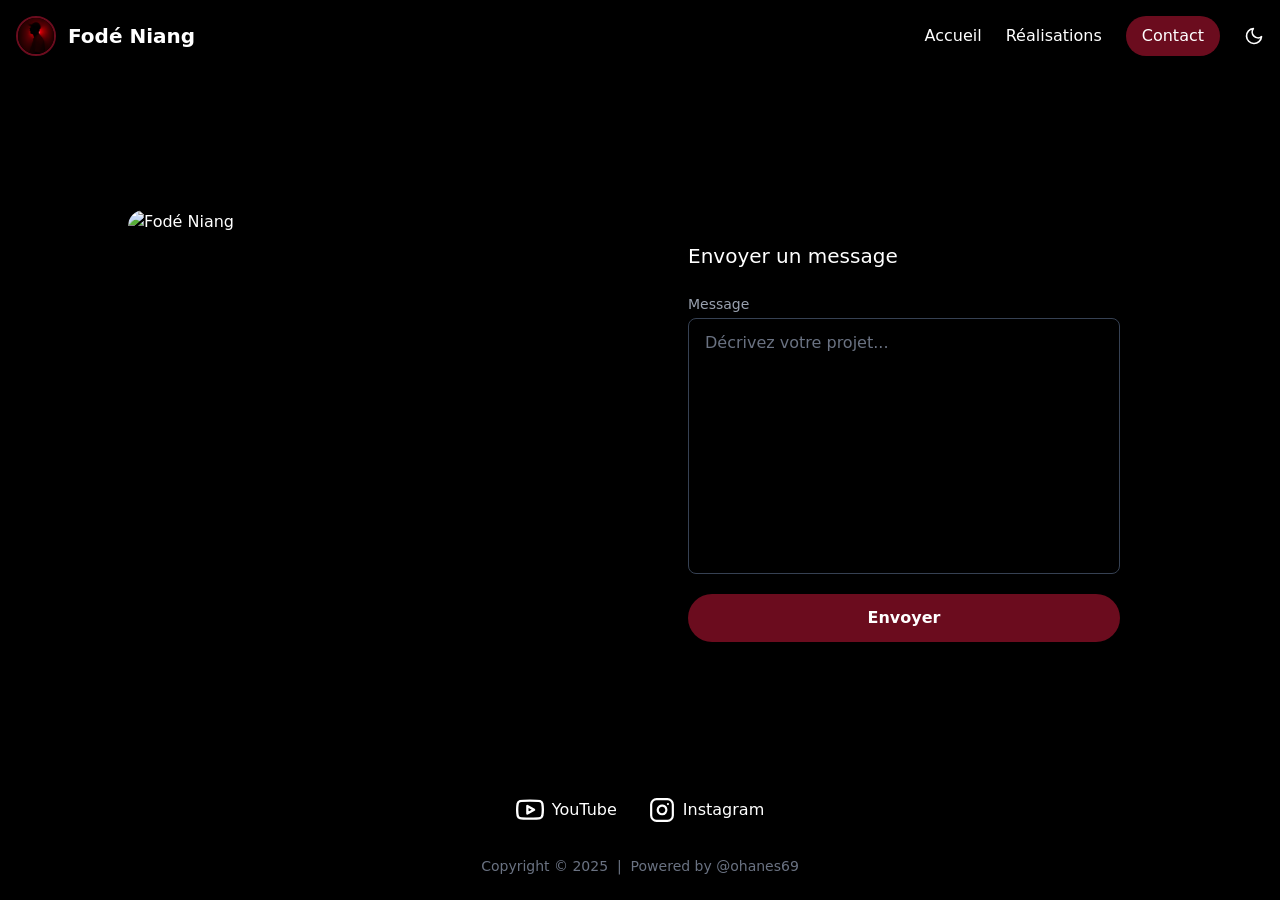
==== src/contact.html @ ea73a795 "loading" ====
<!doctype html>
<html lang="fr">
<head>
  <meta charset="UTF-8">
  <title>Fodé Niang - Contact</title>
  <link rel="icon" type="image/png" href="./favicon/favicon-32x32.png" sizes="32x32" />
  <link rel="icon" type="image/png" href="./favicon/favicon-96x96.png" sizes="96x96" />
  <link rel="apple-touch-icon" sizes="180x180" href="./favicon/apple-touch-icon.png" />
  <link rel="manifest" href="./favicon/site.webmanifest" />
  <meta name="viewport" content="width=device-width, initial-scale=1.0">
  <link rel="stylesheet" href="./public/output.css">
  <link rel="stylesheet" href="index.css">
  <link rel="stylesheet" href="contact.css">
  <script src="theme.js" defer></script>
</head>
<body class="bg-black text-white font-sans min-h-screen flex flex-col">

  <!-- Header -->
  <header class="fixed top-0 left-0 right-0 z-50 bg-black bg-opacity-90">
    <div class="container mx-auto px-4 py-4 flex justify-between items-center">
      <a href="index.html" class="flex shrink-0 items-center gap-3 hover:opacity-80 transition">
        <img src="./content/photoprofil1.png" alt="Fodé Niang" class="w-10 h-10 rounded-full object-cover border-2 border-bordeaux">
        <span class="hidden sm:inline text-lg sm:text-xl font-semibold hover:text-bordeaux transition">Fodé Niang</span>
      </a>
      <nav class="flex items-center gap-4 sm:gap-6">
        <a href="index.html" class="text-sm sm:text-base font-medium hover:text-bordeaux transition">Accueil</a>
        <a href="realisations.html" class="text-sm sm:text-base font-medium hover:text-bordeaux transition">Réalisations</a>
        <a href="contact.html" class="text-sm sm:text-base font-medium bg-bordeaux hover:bg-bordeaux-dark px-4 py-2 rounded-full transition">Contact</a>
        <button id="themeToggle" aria-label="Changer le thème" class="cursor-pointer text-white hover:text-bordeaux transition">
          <svg id="iconMoon" xmlns="http://www.w3.org/2000/svg" width="20" height="20" viewBox="0 0 24 24" fill="none" stroke="currentColor" stroke-width="2" stroke-linecap="round" stroke-linejoin="round"><path d="M21 12.79A9 9 0 1 1 11.21 3 7 7 0 0 0 21 12.79z"></path></svg>
          <svg id="iconSun" xmlns="http://www.w3.org/2000/svg" width="20" height="20" viewBox="0 0 24 24" fill="none" stroke="currentColor" stroke-width="2" stroke-linecap="round" stroke-linejoin="round"><circle cx="12" cy="12" r="5"></circle><line x1="12" y1="1" x2="12" y2="3"></line><line x1="12" y1="21" x2="12" y2="23"></line><line x1="4.22" y1="4.22" x2="5.64" y2="5.64"></line><line x1="18.36" y1="18.36" x2="19.78" y2="19.78"></line><line x1="1" y1="12" x2="3" y2="12"></line><line x1="21" y1="12" x2="23" y2="12"></line><line x1="4.22" y1="19.78" x2="5.64" y2="18.36"></line><line x1="18.36" y1="5.64" x2="19.78" y2="4.22"></line></svg>
        </button>
      </nav>
    </div>
  </header>

  <main class="flex-1 flex items-center justify-center pt-20 pb-12 px-4 mt-14">
    <div class="contact-grid w-full max-w-5xl mx-auto">

      <!-- Gauche : photo -->
      <div class="contact-photo-panel rounded-2xl overflow-hidden">
        <img src="./content/IMG_8592.JPG" alt="Fodé Niang" class="w-full h-full object-cover">
      </div>

      <!-- Droite : formulaire -->
      <div class="contact-form-panel rounded-2xl p-8">
        <h2 class="text-xl font-medium mb-6 text-white">Envoyer un message</h2>
        <form action="mailto:niangfode@gmail.com" method="post" enctype="text/plain" class="space-y-5 h-full flex flex-col">
          <div class="flex-1">
            <label class="block text-sm text-gray-400 mb-1" for="message">Message</label>
            <textarea id="message" name="Message" required
              class="w-full h-full min-h-64 border border-gray-700 rounded-lg px-4 py-3 text-white placeholder-gray-500 focus:outline-none focus:border-bordeaux transition resize-none"
              placeholder="Décrivez votre projet..."></textarea>
          </div>
          <button type="submit"
            class="w-full bg-bordeaux hover:bg-bordeaux-dark text-white font-semibold py-3 rounded-full transition cursor-pointer">
            Envoyer
          </button>
        </form>
      </div>

    </div>
  </main>

  <!-- Réseaux sociaux -->
    <div class="flex justify-center gap-8 mb-2">
        <a href="https://www.youtube.com/@Songefilms" target="_blank" class="flex items-center gap-2 text-black hover:opacity-70 transition font-medium">
        <svg xmlns="http://www.w3.org/2000/svg" width="28" height="28" viewBox="0 0 24 24" fill="none" stroke="currentColor" stroke-width="2" stroke-linecap="round" stroke-linejoin="round"><path d="M22.54 6.42a2.78 2.78 0 0 0-1.94-2C18.88 4 12 4 12 4s-6.88 0-8.6.46a2.78 2.78 0 0 0-1.94 2A29 29 0 0 0 1 11.75a29 29 0 0 0 .46 5.33A2.78 2.78 0 0 0 3.4 19c1.72.46 8.6.46 8.6.46s6.88 0 8.6-.46a2.78 2.78 0 0 0 1.94-2 29 29 0 0 0 .46-5.25 29 29 0 0 0-.46-5.33z"></path><polygon points="9.75 15.02 15.5 11.75 9.75 8.48 9.75 15.02"></polygon></svg>
        <span>YouTube</span>
        </a>
        <a href="https://www.instagram.com/songe__prod/" target="_blank" class="flex items-center gap-2 text-black hover:opacity-70 transition font-medium">
        <svg xmlns="http://www.w3.org/2000/svg" width="26" height="26" viewBox="0 0 24 24" fill="none" stroke="currentColor" stroke-width="2" stroke-linecap="round" stroke-linejoin="round"><rect x="2" y="2" width="20" height="20" rx="5" ry="5"></rect><path d="M16 11.37A4 4 0 1 1 12.63 8 4 4 0 0 1 16 11.37z"></path><line x1="17.5" y1="6.5" x2="17.51" y2="6.5"></line></svg>
        <span>Instagram</span>
        </a>
    </div>

  <footer class="py-6 text-center">
    <p class="text-gray-500 text-sm">
      Copyright &copy; 2025 &nbsp;|&nbsp; Powered by <a href="https://www.instagram.com/ohanes69/" target="_blank" class="hover:text-bordeaux transition">@ohanes69</a>
    </p>
  </footer>

</body>
</html>
---- src/public/output.css ----
/*! tailwindcss v4.0.0 | MIT License | https://tailwindcss.com */
@layer theme, base, components, utilities;
@layer theme {
  :root {
    --font-sans: ui-sans-serif, system-ui, sans-serif, "Apple Color Emoji",
      "Segoe UI Emoji", "Segoe UI Symbol", "Noto Color Emoji";
    --font-serif: ui-serif, Georgia, Cambria, "Times New Roman", Times, serif;
    --font-mono: ui-monospace, SFMono-Regular, Menlo, Monaco, Consolas,
      "Liberation Mono", "Courier New", monospace;
    --color-red-50: oklch(0.971 0.013 17.38);
    --color-red-100: oklch(0.936 0.032 17.717);
    --color-red-200: oklch(0.885 0.062 18.334);
    --color-red-300: oklch(0.808 0.114 19.571);
    --color-red-400: oklch(0.704 0.191 22.216);
    --color-red-500: oklch(0.637 0.237 25.331);
    --color-red-600: oklch(0.577 0.245 27.325);
    --color-red-700: oklch(0.505 0.213 27.518);
    --color-red-800: oklch(0.444 0.177 26.899);
    --color-red-900: oklch(0.396 0.141 25.723);
    --color-red-950: oklch(0.258 0.092 26.042);
    --color-orange-50: oklch(0.98 0.016 73.684);
    --color-orange-100: oklch(0.954 0.038 75.164);
    --color-orange-200: oklch(0.901 0.076 70.697);
    --color-orange-300: oklch(0.837 0.128 66.29);
    --color-orange-400: oklch(0.75 0.183 55.934);
    --color-orange-500: oklch(0.705 0.213 47.604);
    --color-orange-600: oklch(0.646 0.222 41.116);
    --color-orange-700: oklch(0.553 0.195 38.402);
    --color-orange-800: oklch(0.47 0.157 37.304);
    --color-orange-900: oklch(0.408 0.123 38.172);
    --color-orange-950: oklch(0.266 0.079 36.259);
    --color-amber-50: oklch(0.987 0.022 95.277);
    --color-amber-100: oklch(0.962 0.059 95.617);
    --color-amber-200: oklch(0.924 0.12 95.746);
    --color-amber-300: oklch(0.879 0.169 91.605);
    --color-amber-400: oklch(0.828 0.189 84.429);
    --color-amber-500: oklch(0.769 0.188 70.08);
    --color-amber-600: oklch(0.666 0.179 58.318);
    --color-amber-700: oklch(0.555 0.163 48.998);
    --color-amber-800: oklch(0.473 0.137 46.201);
    --color-amber-900: oklch(0.414 0.112 45.904);
    --color-amber-950: oklch(0.279 0.077 45.635);
    --color-yellow-50: oklch(0.987 0.026 102.212);
    --color-yellow-100: oklch(0.973 0.071 103.193);
    --color-yellow-200: oklch(0.945 0.129 101.54);
    --color-yellow-300: oklch(0.905 0.182 98.111);
    --color-yellow-400: oklch(0.852 0.199 91.936);
    --color-yellow-500: oklch(0.795 0.184 86.047);
    --color-yellow-600: oklch(0.681 0.162 75.834);
    --color-yellow-700: oklch(0.554 0.135 66.442);
    --color-yellow-800: oklch(0.476 0.114 61.907);
    --color-yellow-900: oklch(0.421 0.095 57.708);
    --color-yellow-950: oklch(0.286 0.066 53.813);
    --color-lime-50: oklch(0.986 0.031 120.757);
    --color-lime-100: oklch(0.967 0.067 122.328);
    --color-lime-200: oklch(0.938 0.127 124.321);
    --color-lime-300: oklch(0.897 0.196 126.665);
    --color-lime-400: oklch(0.841 0.238 128.85);
    --color-lime-500: oklch(0.768 0.233 130.85);
    --color-lime-600: oklch(0.648 0.2 131.684);
    --color-lime-700: oklch(0.532 0.157 131.589);
    --color-lime-800: oklch(0.453 0.124 130.933);
    --color-lime-900: oklch(0.405 0.101 131.063);
    --color-lime-950: oklch(0.274 0.072 132.109);
    --color-green-50: oklch(0.982 0.018 155.826);
    --color-green-100: oklch(0.962 0.044 156.743);
    --color-green-200: oklch(0.925 0.084 155.995);
    --color-green-300: oklch(0.871 0.15 154.449);
    --color-green-400: oklch(0.792 0.209 151.711);
    --color-green-500: oklch(0.723 0.219 149.579);
    --color-green-600: oklch(0.627 0.194 149.214);
    --color-green-700: oklch(0.527 0.154 150.069);
    --color-green-800: oklch(0.448 0.119 151.328);
    --color-green-900: oklch(0.393 0.095 152.535);
    --color-green-950: oklch(0.266 0.065 152.934);
    --color-emerald-50: oklch(0.979 0.021 166.113);
    --color-emerald-100: oklch(0.95 0.052 163.051);
    --color-emerald-200: oklch(0.905 0.093 164.15);
    --color-emerald-300: oklch(0.845 0.143 164.978);
    --color-emerald-400: oklch(0.765 0.177 163.223);
    --color-emerald-500: oklch(0.696 0.17 162.48);
    --color-emerald-600: oklch(0.596 0.145 163.225);
    --color-emerald-700: oklch(0.508 0.118 165.612);
    --color-emerald-800: oklch(0.432 0.095 166.913);
    --color-emerald-900: oklch(0.378 0.077 168.94);
    --color-emerald-950: oklch(0.262 0.051 172.552);
    --color-teal-50: oklch(0.984 0.014 180.72);
    --color-teal-100: oklch(0.953 0.051 180.801);
    --color-teal-200: oklch(0.91 0.096 180.426);
    --color-teal-300: oklch(0.855 0.138 181.071);
    --color-teal-400: oklch(0.777 0.152 181.912);
    --color-teal-500: oklch(0.704 0.14 182.503);
    --color-teal-600: oklch(0.6 0.118 184.704);
    --color-teal-700: oklch(0.511 0.096 186.391);
    --color-teal-800: oklch(0.437 0.078 188.216);
    --color-teal-900: oklch(0.386 0.063 188.416);
    --color-teal-950: oklch(0.277 0.046 192.524);
    --color-cyan-50: oklch(0.984 0.019 200.873);
    --color-cyan-100: oklch(0.956 0.045 203.388);
    --color-cyan-200: oklch(0.917 0.08 205.041);
    --color-cyan-300: oklch(0.865 0.127 207.078);
    --color-cyan-400: oklch(0.789 0.154 211.53);
    --color-cyan-500: oklch(0.715 0.143 215.221);
    --color-cyan-600: oklch(0.609 0.126 221.723);
    --color-cyan-700: oklch(0.52 0.105 223.128);
    --color-cyan-800: oklch(0.45 0.085 224.283);
    --color-cyan-900: oklch(0.398 0.07 227.392);
    --color-cyan-950: oklch(0.302 0.056 229.695);
    --color-sky-50: oklch(0.977 0.013 236.62);
    --color-sky-100: oklch(0.951 0.026 236.824);
    --color-sky-200: oklch(0.901 0.058 230.902);
    --color-sky-300: oklch(0.828 0.111 230.318);
    --color-sky-400: oklch(0.746 0.16 232.661);
    --color-sky-500: oklch(0.685 0.169 237.323);
    --color-sky-600: oklch(0.588 0.158 241.966);
    --color-sky-700: oklch(0.5 0.134 242.749);
    --color-sky-800: oklch(0.443 0.11 240.79);
    --color-sky-900: oklch(0.391 0.09 240.876);
    --color-sky-950: oklch(0.293 0.066 243.157);
    --color-blue-50: oklch(0.97 0.014 254.604);
    --color-blue-100: oklch(0.932 0.032 255.585);
    --color-blue-200: oklch(0.882 0.059 254.128);
    --color-blue-300: oklch(0.809 0.105 251.813);
    --color-blue-400: oklch(0.707 0.165 254.624);
    --color-blue-500: oklch(0.623 0.214 259.815);
    --color-blue-600: oklch(0.546 0.245 262.881);
    --color-blue-700: oklch(0.488 0.243 264.376);
    --color-blue-800: oklch(0.424 0.199 265.638);
    --color-blue-900: oklch(0.379 0.146 265.522);
    --color-blue-950: oklch(0.282 0.091 267.935);
    --color-indigo-50: oklch(0.962 0.018 272.314);
    --color-indigo-100: oklch(0.93 0.034 272.788);
    --color-indigo-200: oklch(0.87 0.065 274.039);
    --color-indigo-300: oklch(0.785 0.115 274.713);
    --color-indigo-400: oklch(0.673 0.182 276.935);
    --color-indigo-500: oklch(0.585 0.233 277.117);
    --color-indigo-600: oklch(0.511 0.262 276.966);
    --color-indigo-700: oklch(0.457 0.24 277.023);
    --color-indigo-800: oklch(0.398 0.195 277.366);
    --color-indigo-900: oklch(0.359 0.144 278.697);
    --color-indigo-950: oklch(0.257 0.09 281.288);
    --color-violet-50: oklch(0.969 0.016 293.756);
    --color-violet-100: oklch(0.943 0.029 294.588);
    --color-violet-200: oklch(0.894 0.057 293.283);
    --color-violet-300: oklch(0.811 0.111 293.571);
    --color-violet-400: oklch(0.702 0.183 293.541);
    --color-violet-500: oklch(0.606 0.25 292.717);
    --color-violet-600: oklch(0.541 0.281 293.009);
    --color-violet-700: oklch(0.491 0.27 292.581);
    --color-violet-800: oklch(0.432 0.232 292.759);
    --color-violet-900: oklch(0.38 0.189 293.745);
    --color-violet-950: oklch(0.283 0.141 291.089);
    --color-purple-50: oklch(0.977 0.014 308.299);
    --color-purple-100: oklch(0.946 0.033 307.174);
    --color-purple-200: oklch(0.902 0.063 306.703);
    --color-purple-300: oklch(0.827 0.119 306.383);
    --color-purple-400: oklch(0.714 0.203 305.504);
    --color-purple-500: oklch(0.627 0.265 303.9);
    --color-purple-600: oklch(0.558 0.288 302.321);
    --color-purple-700: oklch(0.496 0.265 301.924);
    --color-purple-800: oklch(0.438 0.218 303.724);
    --color-purple-900: oklch(0.381 0.176 304.987);
    --color-purple-950: oklch(0.291 0.149 302.717);
    --color-fuchsia-50: oklch(0.977 0.017 320.058);
    --color-fuchsia-100: oklch(0.952 0.037 318.852);
    --color-fuchsia-200: oklch(0.903 0.076 319.62);
    --color-fuchsia-300: oklch(0.833 0.145 321.434);
    --color-fuchsia-400: oklch(0.74 0.238 322.16);
    --color-fuchsia-500: oklch(0.667 0.295 322.15);
    --color-fuchsia-600: oklch(0.591 0.293 322.896);
    --color-fuchsia-700: oklch(0.518 0.253 323.949);
    --color-fuchsia-800: oklch(0.452 0.211 324.591);
    --color-fuchsia-900: oklch(0.401 0.17 325.612);
    --color-fuchsia-950: oklch(0.293 0.136 325.661);
    --color-pink-50: oklch(0.971 0.014 343.198);
    --color-pink-100: oklch(0.948 0.028 342.258);
    --color-pink-200: oklch(0.899 0.061 343.231);
    --color-pink-300: oklch(0.823 0.12 346.018);
    --color-pink-400: oklch(0.718 0.202 349.761);
    --color-pink-500: oklch(0.656 0.241 354.308);
    --color-pink-600: oklch(0.592 0.249 0.584);
    --color-pink-700: oklch(0.525 0.223 3.958);
    --color-pink-800: oklch(0.459 0.187 3.815);
    --color-pink-900: oklch(0.408 0.153 2.432);
    --color-pink-950: oklch(0.284 0.109 3.907);
    --color-rose-50: oklch(0.969 0.015 12.422);
    --color-rose-100: oklch(0.941 0.03 12.58);
    --color-rose-200: oklch(0.892 0.058 10.001);
    --color-rose-300: oklch(0.81 0.117 11.638);
    --color-rose-400: oklch(0.712 0.194 13.428);
    --color-rose-500: oklch(0.645 0.246 16.439);
    --color-rose-600: oklch(0.586 0.253 17.585);
    --color-rose-700: oklch(0.514 0.222 16.935);
    --color-rose-800: oklch(0.455 0.188 13.697);
    --color-rose-900: oklch(0.41 0.159 10.272);
    --color-rose-950: oklch(0.271 0.105 12.094);
    --color-slate-50: oklch(0.984 0.003 247.858);
    --color-slate-100: oklch(0.968 0.007 247.896);
    --color-slate-200: oklch(0.929 0.013 255.508);
    --color-slate-300: oklch(0.869 0.022 252.894);
    --color-slate-400: oklch(0.704 0.04 256.788);
    --color-slate-500: oklch(0.554 0.046 257.417);
    --color-slate-600: oklch(0.446 0.043 257.281);
    --color-slate-700: oklch(0.372 0.044 257.287);
    --color-slate-800: oklch(0.279 0.041 260.031);
    --color-slate-900: oklch(0.208 0.042 265.755);
    --color-slate-950: oklch(0.129 0.042 264.695);
    --color-gray-50: oklch(0.985 0.002 247.839);
    --color-gray-100: oklch(0.967 0.003 264.542);
    --color-gray-200: oklch(0.928 0.006 264.531);
    --color-gray-300: oklch(0.872 0.01 258.338);
    --color-gray-400: oklch(0.707 0.022 261.325);
    --color-gray-500: oklch(0.551 0.027 264.364);
    --color-gray-600: oklch(0.446 0.03 256.802);
    --color-gray-700: oklch(0.373 0.034 259.733);
    --color-gray-800: oklch(0.278 0.033 256.848);
    --color-gray-900: oklch(0.21 0.034 264.665);
    --color-gray-950: oklch(0.13 0.028 261.692);
    --color-zinc-50: oklch(0.985 0 0);
    --color-zinc-100: oklch(0.967 0.001 286.375);
    --color-zinc-200: oklch(0.92 0.004 286.32);
    --color-zinc-300: oklch(0.871 0.006 286.286);
    --color-zinc-400: oklch(0.705 0.015 286.067);
    --color-zinc-500: oklch(0.552 0.016 285.938);
    --color-zinc-600: oklch(0.442 0.017 285.786);
    --color-zinc-700: oklch(0.37 0.013 285.805);
    --color-zinc-800: oklch(0.274 0.006 286.033);
    --color-zinc-900: oklch(0.21 0.006 285.885);
    --color-zinc-950: oklch(0.141 0.005 285.823);
    --color-neutral-50: oklch(0.985 0 0);
    --color-neutral-100: oklch(0.97 0 0);
    --color-neutral-200: oklch(0.922 0 0);
    --color-neutral-300: oklch(0.87 0 0);
    --color-neutral-400: oklch(0.708 0 0);
    --color-neutral-500: oklch(0.556 0 0);
    --color-neutral-600: oklch(0.439 0 0);
    --color-neutral-700: oklch(0.371 0 0);
    --color-neutral-800: oklch(0.269 0 0);
    --color-neutral-900: oklch(0.205 0 0);
    --color-neutral-950: oklch(0.145 0 0);
    --color-stone-50: oklch(0.985 0.001 106.423);
    --color-stone-100: oklch(0.97 0.001 106.424);
    --color-stone-200: oklch(0.923 0.003 48.717);
    --color-stone-300: oklch(0.869 0.005 56.366);
    --color-stone-400: oklch(0.709 0.01 56.259);
    --color-stone-500: oklch(0.553 0.013 58.071);
    --color-stone-600: oklch(0.444 0.011 73.639);
    --color-stone-700: oklch(0.374 0.01 67.558);
    --color-stone-800: oklch(0.268 0.007 34.298);
    --color-stone-900: oklch(0.216 0.006 56.043);
    --color-stone-950: oklch(0.147 0.004 49.25);
    --color-black: #000;
    --color-white: #fff;
    --spacing: 0.25rem;
    --breakpoint-sm: 40rem;
    --breakpoint-md: 48rem;
    --breakpoint-lg: 64rem;
    --breakpoint-xl: 80rem;
    --breakpoint-2xl: 96rem;
    --container-3xs: 16rem;
    --container-2xs: 18rem;
    --container-xs: 20rem;
    --container-sm: 24rem;
    --container-md: 28rem;
    --container-lg: 32rem;
    --container-xl: 36rem;
    --container-2xl: 42rem;
    --container-3xl: 48rem;
    --container-4xl: 56rem;
    --container-5xl: 64rem;
    --container-6xl: 72rem;
    --container-7xl: 80rem;
    --text-xs: 0.75rem;
    --text-xs--line-height: calc(1 / 0.75);
    --text-sm: 0.875rem;
    --text-sm--line-height: calc(1.25 / 0.875);
    --text-base: 1rem;
    --text-base--line-height: calc(1.5 / 1);
    --text-lg: 1.125rem;
    --text-lg--line-height: calc(1.75 / 1.125);
    --text-xl: 1.25rem;
    --text-xl--line-height: calc(1.75 / 1.25);
    --text-2xl: 1.5rem;
    --text-2xl--line-height: calc(2 / 1.5);
    --text-3xl: 1.875rem;
    --text-3xl--line-height: calc(2.25 / 1.875);
    --text-4xl: 2.25rem;
    --text-4xl--line-height: calc(2.5 / 2.25);
    --text-5xl: 3rem;
    --text-5xl--line-height: 1;
    --text-6xl: 3.75rem;
    --text-6xl--line-height: 1;
    --text-7xl: 4.5rem;
    --text-7xl--line-height: 1;
    --text-8xl: 6rem;
    --text-8xl--line-height: 1;
    --text-9xl: 8rem;
    --text-9xl--line-height: 1;
    --font-weight-thin: 100;
    --font-weight-extralight: 200;
    --font-weight-light: 300;
    --font-weight-normal: 400;
    --font-weight-medium: 500;
    --font-weight-semibold: 600;
    --font-weight-bold: 700;
    --font-weight-extrabold: 800;
    --font-weight-black: 900;
    --tracking-tighter: -0.05em;
    --tracking-tight: -0.025em;
    --tracking-normal: 0em;
    --tracking-wide: 0.025em;
    --tracking-wider: 0.05em;
    --tracking-widest: 0.1em;
    --leading-tight: 1.25;
    --leading-snug: 1.375;
    --leading-normal: 1.5;
    --leading-relaxed: 1.625;
    --leading-loose: 2;
    --radius-xs: 0.125rem;
    --radius-sm: 0.25rem;
    --radius-md: 0.375rem;
    --radius-lg: 0.5rem;
    --radius-xl: 0.75rem;
    --radius-2xl: 1rem;
    --radius-3xl: 1.5rem;
    --radius-4xl: 2rem;
    --shadow-2xs: 0 1px rgb(0 0 0 / 0.05);
    --shadow-xs: 0 1px 2px 0 rgb(0 0 0 / 0.05);
    --shadow-sm: 0 1px 3px 0 rgb(0 0 0 / 0.1), 0 1px 2px -1px rgb(0 0 0 / 0.1);
    --shadow-md: 0 4px 6px -1px rgb(0 0 0 / 0.1),
      0 2px 4px -2px rgb(0 0 0 / 0.1);
    --shadow-lg: 0 10px 15px -3px rgb(0 0 0 / 0.1),
      0 4px 6px -4px rgb(0 0 0 / 0.1);
    --shadow-xl: 0 20px 25px -5px rgb(0 0 0 / 0.1),
      0 8px 10px -6px rgb(0 0 0 / 0.1);
    --shadow-2xl: 0 25px 50px -12px rgb(0 0 0 / 0.25);
    --inset-shadow-2xs: inset 0 1px rgb(0 0 0 / 0.05);
    --inset-shadow-xs: inset 0 1px 1px rgb(0 0 0 / 0.05);
    --inset-shadow-sm: inset 0 2px 4px rgb(0 0 0 / 0.05);
    --drop-shadow-xs: 0 1px 1px rgb(0 0 0 / 0.05);
    --drop-shadow-sm: 0 1px 2px rgb(0 0 0 / 0.15);
    --drop-shadow-md: 0 3px 3px rgb(0 0 0 / 0.12);
    --drop-shadow-lg: 0 4px 4px rgb(0 0 0 / 0.15);
    --drop-shadow-xl: 0 9px 7px rgb(0 0 0 / 0.1);
    --drop-shadow-2xl: 0 25px 25px rgb(0 0 0 / 0.15);
    --ease-in: cubic-bezier(0.4, 0, 1, 1);
    --ease-out: cubic-bezier(0, 0, 0.2, 1);
    --ease-in-out: cubic-bezier(0.4, 0, 0.2, 1);
    --animate-spin: spin 1s linear infinite;
    --animate-ping: ping 1s cubic-bezier(0, 0, 0.2, 1) infinite;
    --animate-pulse: pulse 2s cubic-bezier(0.4, 0, 0.6, 1) infinite;
    --animate-bounce: bounce 1s infinite;
    --blur-xs: 4px;
    --blur-sm: 8px;
    --blur-md: 12px;
    --blur-lg: 16px;
    --blur-xl: 24px;
    --blur-2xl: 40px;
    --blur-3xl: 64px;
    --perspective-dramatic: 100px;
    --perspective-near: 300px;
    --perspective-normal: 500px;
    --perspective-midrange: 800px;
    --perspective-distant: 1200px;
    --aspect-video: 16 / 9;
    --default-transition-duration: 150ms;
    --default-transition-timing-function: cubic-bezier(0.4, 0, 0.2, 1);
    --default-font-family: var(--font-sans);
    --default-font-feature-settings: var(--font-sans--font-feature-settings);
    --default-font-variation-settings: var(
      --font-sans--font-variation-settings
    );
    --default-mono-font-family: var(--font-mono);
    --default-mono-font-feature-settings: var(
      --font-mono--font-feature-settings
    );
    --default-mono-font-variation-settings: var(
      --font-mono--font-variation-settings
    );
    --color-bordeaux: #6b0c1e;
    --color-bordeaux-dark: #4f0915;
  }
}
@layer base {
  *, ::after, ::before, ::backdrop, ::file-selector-button {
    box-sizing: border-box;
    margin: 0;
    padding: 0;
    border: 0 solid;
  }
  html, :host {
    line-height: 1.5;
    -webkit-text-size-adjust: 100%;
    tab-size: 4;
    font-family: var( --default-font-family, ui-sans-serif, system-ui, sans-serif, "Apple Color Emoji", "Segoe UI Emoji", "Segoe UI Symbol", "Noto Color Emoji" );
    font-feature-settings: var(--default-font-feature-settings, normal);
    font-variation-settings: var( --default-font-variation-settings, normal );
    -webkit-tap-highlight-color: transparent;
  }
  body {
    line-height: inherit;
  }
  hr {
    height: 0;
    color: inherit;
    border-top-width: 1px;
  }
  abbr:where([title]) {
    -webkit-text-decoration: underline dotted;
    text-decoration: underline dotted;
  }
  h1, h2, h3, h4, h5, h6 {
    font-size: inherit;
    font-weight: inherit;
  }
  a {
    color: inherit;
    -webkit-text-decoration: inherit;
    text-decoration: inherit;
  }
  b, strong {
    font-weight: bolder;
  }
  code, kbd, samp, pre {
    font-family: var( --default-mono-font-family, ui-monospace, SFMono-Regular, Menlo, Monaco, Consolas, "Liberation Mono", "Courier New", monospace );
    font-feature-settings: var( --default-mono-font-feature-settings, normal );
    font-variation-settings: var( --default-mono-font-variation-settings, normal );
    font-size: 1em;
  }
  small {
    font-size: 80%;
  }
  sub, sup {
    font-size: 75%;
    line-height: 0;
    position: relative;
    vertical-align: baseline;
  }
  sub {
    bottom: -0.25em;
  }
  sup {
    top: -0.5em;
  }
  table {
    text-indent: 0;
    border-color: inherit;
    border-collapse: collapse;
  }
  :-moz-focusring {
    outline: auto;
  }
  progress {
    vertical-align: baseline;
  }
  summary {
    display: list-item;
  }
  ol, ul, menu {
    list-style: none;
  }
  img, svg, video, canvas, audio, iframe, embed, object {
    display: block;
    vertical-align: middle;
  }
  img, video {
    max-width: 100%;
    height: auto;
  }
  button, input, select, optgroup, textarea, ::file-selector-button {
    font: inherit;
    font-feature-settings: inherit;
    font-variation-settings: inherit;
    letter-spacing: inherit;
    color: inherit;
    border-radius: 0;
    background-color: transparent;
    opacity: 1;
  }
  :where(select:is([multiple], [size])) optgroup {
    font-weight: bolder;
  }
  :where(select:is([multiple], [size])) optgroup option {
    padding-inline-start: 20px;
  }
  ::file-selector-button {
    margin-inline-end: 4px;
  }
  ::placeholder {
    opacity: 1;
    color: color-mix(in oklab, currentColor 50%, transparent);
  }
  textarea {
    resize: vertical;
  }
  ::-webkit-search-decoration {
    -webkit-appearance: none;
  }
  ::-webkit-date-and-time-value {
    min-height: 1lh;
    text-align: inherit;
  }
  ::-webkit-datetime-edit {
    display: inline-flex;
  }
  ::-webkit-datetime-edit-fields-wrapper {
    padding: 0;
  }
  ::-webkit-datetime-edit, ::-webkit-datetime-edit-year-field, ::-webkit-datetime-edit-month-field, ::-webkit-datetime-edit-day-field, ::-webkit-datetime-edit-hour-field, ::-webkit-datetime-edit-minute-field, ::-webkit-datetime-edit-second-field, ::-webkit-datetime-edit-millisecond-field, ::-webkit-datetime-edit-meridiem-field {
    padding-block: 0;
  }
  :-moz-ui-invalid {
    box-shadow: none;
  }
  button, input:where([type="button"], [type="reset"], [type="submit"]), ::file-selector-button {
    appearance: button;
  }
  ::-webkit-inner-spin-button, ::-webkit-outer-spin-button {
    height: auto;
  }
  [hidden]:where(:not([hidden="until-found"])) {
    display: none !important;
  }
}
@layer utilities {
  .pointer-events-none {
    pointer-events: none;
  }
  .visible {
    visibility: visible;
  }
  .absolute {
    position: absolute;
  }
  .fixed {
    position: fixed;
  }
  .relative {
    position: relative;
  }
  .inset-0 {
    inset: calc(var(--spacing) * 0);
  }
  .top-0 {
    top: calc(var(--spacing) * 0);
  }
  .top-4 {
    top: calc(var(--spacing) * 4);
  }
  .right-0 {
    right: calc(var(--spacing) * 0);
  }
  .right-4 {
    right: calc(var(--spacing) * 4);
  }
  .left-0 {
    left: calc(var(--spacing) * 0);
  }
  .z-0 {
    z-index: 0;
  }
  .z-5 {
    z-index: 5;
  }
  .z-7 {
    z-index: 7;
  }
  .z-8 {
    z-index: 8;
  }
  .z-9 {
    z-index: 9;
  }
  .z-10 {
    z-index: 10;
  }
  .z-50 {
    z-index: 50;
  }
  .container {
    width: 100%;
    @media (width >= 40rem) {
      max-width: 40rem;
    }
    @media (width >= 48rem) {
      max-width: 48rem;
    }
    @media (width >= 64rem) {
      max-width: 64rem;
    }
    @media (width >= 80rem) {
      max-width: 80rem;
    }
    @media (width >= 96rem) {
      max-width: 96rem;
    }
  }
  .m-1 {
    margin: calc(var(--spacing) * 1);
  }
  .m-2 {
    margin: calc(var(--spacing) * 2);
  }
  .m-4 {
    margin: calc(var(--spacing) * 4);
  }
  .m-5 {
    margin: calc(var(--spacing) * 5);
  }
  .mx-auto {
    margin-inline: auto;
  }
  .mt-14 {
    margin-top: calc(var(--spacing) * 14);
  }
  .mt-16 {
    margin-top: calc(var(--spacing) * 16);
  }
  .mb-1 {
    margin-bottom: calc(var(--spacing) * 1);
  }
  .mb-2 {
    margin-bottom: calc(var(--spacing) * 2);
  }
  .mb-4 {
    margin-bottom: calc(var(--spacing) * 4);
  }
  .mb-6 {
    margin-bottom: calc(var(--spacing) * 6);
  }
  .mb-8 {
    margin-bottom: calc(var(--spacing) * 8);
  }
  .mb-12 {
    margin-bottom: calc(var(--spacing) * 12);
  }
  .mb-16 {
    margin-bottom: calc(var(--spacing) * 16);
  }
  .block {
    display: block;
  }
  .flex {
    display: flex;
  }
  .grid {
    display: grid;
  }
  .hidden {
    display: none;
  }
  .inline-block {
    display: inline-block;
  }
  .inline-flex {
    display: inline-flex;
  }
  .aspect-video {
    aspect-ratio: var(--aspect-video);
  }
  .h-5 {
    height: calc(var(--spacing) * 5);
  }
  .h-6 {
    height: calc(var(--spacing) * 6);
  }
  .h-10 {
    height: calc(var(--spacing) * 10);
  }
  .h-\[40vh\] {
    height: 40vh;
  }
  .h-\[80vh\] {
    height: 80vh;
  }
  .h-auto {
    height: auto;
  }
  .h-full {
    height: 100%;
  }
  .h-screen {
    height: 100vh;
  }
  .max-h-\[600px\] {
    max-height: 600px;
  }
  .min-h-64 {
    min-height: calc(var(--spacing) * 64);
  }
  .min-h-screen {
    min-height: 100vh;
  }
  .w-2 {
    width: calc(var(--spacing) * 2);
  }
  .w-7 {
    width: calc(var(--spacing) * 7);
  }
  .w-10 {
    width: calc(var(--spacing) * 10);
  }
  .w-24 {
    width: calc(var(--spacing) * 24);
  }
  .w-28 {
    width: calc(var(--spacing) * 28);
  }
  .w-32 {
    width: calc(var(--spacing) * 32);
  }
  .w-full {
    width: 100%;
  }
  .max-w-5xl {
    max-width: var(--container-5xl);
  }
  .max-w-6xl {
    max-width: var(--container-6xl);
  }
  .max-w-7xl {
    max-width: var(--container-7xl);
  }
  .max-w-full {
    max-width: 100%;
  }
  .flex-1 {
    flex: 1;
  }
  .shrink-0 {
    flex-shrink: 0;
  }
  .transform {
    transform: var(--tw-rotate-x) var(--tw-rotate-y) var(--tw-rotate-z) var(--tw-skew-x) var(--tw-skew-y);
  }
  .cursor-pointer {
    cursor: pointer;
  }
  .resize-none {
    resize: none;
  }
  .grid-cols-1 {
    grid-template-columns: repeat(1, minmax(0, 1fr));
  }
  .grid-cols-2 {
    grid-template-columns: repeat(2, minmax(0, 1fr));
  }
  .flex-col {
    flex-direction: column;
  }
  .items-center {
    align-items: center;
  }
  .justify-between {
    justify-content: space-between;
  }
  .justify-center {
    justify-content: center;
  }
  .gap-2 {
    gap: calc(var(--spacing) * 2);
  }
  .gap-3 {
    gap: calc(var(--spacing) * 3);
  }
  .gap-4 {
    gap: calc(var(--spacing) * 4);
  }
  .gap-8 {
    gap: calc(var(--spacing) * 8);
  }
  .gap-12 {
    gap: calc(var(--spacing) * 12);
  }
  .space-y-5 {
    :where(& > :not(:last-child)) {
      --tw-space-y-reverse: 0;
      margin-block-start: calc(calc(var(--spacing) * 5) * var(--tw-space-y-reverse));
      margin-block-end: calc(calc(var(--spacing) * 5) * calc(1 - var(--tw-space-y-reverse)));
    }
  }
  .overflow-hidden {
    overflow: hidden;
  }
  .rounded-2xl {
    border-radius: var(--radius-2xl);
  }
  .rounded-full {
    border-radius: calc(infinity * 1px);
  }
  .rounded-lg {
    border-radius: var(--radius-lg);
  }
  .border {
    border-style: var(--tw-border-style);
    border-width: 1px;
  }
  .border-2 {
    border-style: var(--tw-border-style);
    border-width: 2px;
  }
  .border-b-2 {
    border-bottom-style: var(--tw-border-style);
    border-bottom-width: 2px;
  }
  .border-bordeaux {
    border-color: var(--color-bordeaux);
  }
  .border-gray-700 {
    border-color: var(--color-gray-700);
  }
  .border-gray-800 {
    border-color: var(--color-gray-800);
  }
  .bg-black {
    background-color: var(--color-black);
  }
  .bg-black\/5 {
    background-color: color-mix(in oklab, var(--color-black) 5%, transparent);
  }
  .bg-black\/50 {
    background-color: color-mix(in oklab, var(--color-black) 50%, transparent);
  }
  .bg-bordeaux {
    background-color: var(--color-bordeaux);
  }
  .bg-gray-900 {
    background-color: var(--color-gray-900);
  }
  .bg-white {
    background-color: var(--color-white);
  }
  .object-cover {
    object-fit: cover;
  }
  .p-2 {
    padding: calc(var(--spacing) * 2);
  }
  .p-3 {
    padding: calc(var(--spacing) * 3);
  }
  .p-5 {
    padding: calc(var(--spacing) * 5);
  }
  .p-7 {
    padding: calc(var(--spacing) * 7);
  }
  .p-8 {
    padding: calc(var(--spacing) * 8);
  }
  .px-4 {
    padding-inline: calc(var(--spacing) * 4);
  }
  .px-6 {
    padding-inline: calc(var(--spacing) * 6);
  }
  .py-2 {
    padding-block: calc(var(--spacing) * 2);
  }
  .py-3 {
    padding-block: calc(var(--spacing) * 3);
  }
  .py-4 {
    padding-block: calc(var(--spacing) * 4);
  }
  .py-6 {
    padding-block: calc(var(--spacing) * 6);
  }
  .py-12 {
    padding-block: calc(var(--spacing) * 12);
  }
  .py-16 {
    padding-block: calc(var(--spacing) * 16);
  }
  .py-20 {
    padding-block: calc(var(--spacing) * 20);
  }
  .pt-20 {
    padding-top: calc(var(--spacing) * 20);
  }
  .pb-0\.5 {
    padding-bottom: calc(var(--spacing) * 0.5);
  }
  .pb-12 {
    padding-bottom: calc(var(--spacing) * 12);
  }
  .text-center {
    text-align: center;
  }
  .font-sans {
    font-family: var(--font-sans);
  }
  .text-2xl {
    font-size: var(--text-2xl);
    line-height: var(--tw-leading, var(--text-2xl--line-height));
  }
  .text-3xl {
    font-size: var(--text-3xl);
    line-height: var(--tw-leading, var(--text-3xl--line-height));
  }
  .text-lg {
    font-size: var(--text-lg);
    line-height: var(--tw-leading, var(--text-lg--line-height));
  }
  .text-sm {
    font-size: var(--text-sm);
    line-height: var(--tw-leading, var(--text-sm--line-height));
  }
  .text-xl {
    font-size: var(--text-xl);
    line-height: var(--tw-leading, var(--text-xl--line-height));
  }
  .leading-relaxed {
    --tw-leading: var(--leading-relaxed);
    line-height: var(--leading-relaxed);
  }
  .font-extrabold {
    --tw-font-weight: var(--font-weight-extrabold);
    font-weight: var(--font-weight-extrabold);
  }
  .font-medium {
    --tw-font-weight: var(--font-weight-medium);
    font-weight: var(--font-weight-medium);
  }
  .font-semibold {
    --tw-font-weight: var(--font-weight-semibold);
    font-weight: var(--font-weight-semibold);
  }
  .tracking-wide {
    --tw-tracking: var(--tracking-wide);
    letter-spacing: var(--tracking-wide);
  }
  .text-black {
    color: var(--color-black);
  }
  .text-bordeaux {
    color: var(--color-bordeaux);
  }
  .text-gray-200 {
    color: var(--color-gray-200);
  }
  .text-gray-400 {
    color: var(--color-gray-400);
  }
  .text-gray-500 {
    color: var(--color-gray-500);
  }
  .text-white {
    color: var(--color-white);
  }
  .uppercase {
    text-transform: uppercase;
  }
  .placeholder-gray-500 {
    &::placeholder {
      color: var(--color-gray-500);
    }
  }
  .shadow-2xl {
    --tw-shadow: 0 25px 50px -12px var(--tw-shadow-color, rgb(0 0 0 / 0.25));
    box-shadow: var(--tw-inset-shadow), var(--tw-inset-ring-shadow), var(--tw-ring-offset-shadow), var(--tw-ring-shadow), var(--tw-shadow);
  }
  .shadow-lg {
    --tw-shadow: 0 10px 15px -3px var(--tw-shadow-color, rgb(0 0 0 / 0.1)), 0 4px 6px -4px var(--tw-shadow-color, rgb(0 0 0 / 0.1));
    box-shadow: var(--tw-inset-shadow), var(--tw-inset-ring-shadow), var(--tw-ring-offset-shadow), var(--tw-ring-shadow), var(--tw-shadow);
  }
  .invert {
    --tw-invert: invert(100%);
    filter: var(--tw-blur,) var(--tw-brightness,) var(--tw-contrast,) var(--tw-grayscale,) var(--tw-hue-rotate,) var(--tw-invert,) var(--tw-saturate,) var(--tw-sepia,) var(--tw-drop-shadow,);
  }
  .filter {
    filter: var(--tw-blur,) var(--tw-brightness,) var(--tw-contrast,) var(--tw-grayscale,) var(--tw-hue-rotate,) var(--tw-invert,) var(--tw-saturate,) var(--tw-sepia,) var(--tw-drop-shadow,);
  }
  .transition {
    transition-property: color, background-color, border-color, outline-color, text-decoration-color, fill, stroke, --tw-gradient-from, --tw-gradient-via, --tw-gradient-to, opacity, box-shadow, transform, translate, scale, rotate, filter, -webkit-backdrop-filter, backdrop-filter;
    transition-timing-function: var(--tw-ease, var(--default-transition-timing-function));
    transition-duration: var(--tw-duration, var(--default-transition-duration));
  }
  .transition-transform {
    transition-property: transform, translate, scale, rotate;
    transition-timing-function: var(--tw-ease, var(--default-transition-timing-function));
    transition-duration: var(--tw-duration, var(--default-transition-duration));
  }
  .duration-300 {
    --tw-duration: 300ms;
    transition-duration: 300ms;
  }
  .\[e\:K�\16 H�׭3\] {
    e: K�H�׭3;
  }
  .hover\:scale-105 {
    &:hover {
      @media (hover: hover) {
        --tw-scale-x: 105%;
        --tw-scale-y: 105%;
        --tw-scale-z: 105%;
        scale: var(--tw-scale-x) var(--tw-scale-y);
      }
    }
  }
  .hover\:bg-bordeaux-dark {
    &:hover {
      @media (hover: hover) {
        background-color: var(--color-bordeaux-dark);
      }
    }
  }
  .hover\:text-bordeaux {
    &:hover {
      @media (hover: hover) {
        color: var(--color-bordeaux);
      }
    }
  }
  .hover\:opacity-70 {
    &:hover {
      @media (hover: hover) {
        opacity: 70%;
      }
    }
  }
  .hover\:opacity-80 {
    &:hover {
      @media (hover: hover) {
        opacity: 80%;
      }
    }
  }
  .focus\:border-bordeaux {
    &:focus {
      border-color: var(--color-bordeaux);
    }
  }
  .focus\:outline-none {
    &:focus {
      --tw-outline-style: none;
      outline-style: none;
    }
  }
  .sm\:inline {
    @media (width >= 40rem) {
      display: inline;
    }
  }
  .sm\:h-\[50vh\] {
    @media (width >= 40rem) {
      height: 50vh;
    }
  }
  .sm\:w-32 {
    @media (width >= 40rem) {
      width: calc(var(--spacing) * 32);
    }
  }
  .sm\:w-34 {
    @media (width >= 40rem) {
      width: calc(var(--spacing) * 34);
    }
  }
  .sm\:w-36 {
    @media (width >= 40rem) {
      width: calc(var(--spacing) * 36);
    }
  }
  .sm\:w-40 {
    @media (width >= 40rem) {
      width: calc(var(--spacing) * 40);
    }
  }
  .sm\:grid-cols-2 {
    @media (width >= 40rem) {
      grid-template-columns: repeat(2, minmax(0, 1fr));
    }
  }
  .sm\:gap-4 {
    @media (width >= 40rem) {
      gap: calc(var(--spacing) * 4);
    }
  }
  .sm\:gap-6 {
    @media (width >= 40rem) {
      gap: calc(var(--spacing) * 6);
    }
  }
  .sm\:p-6 {
    @media (width >= 40rem) {
      padding: calc(var(--spacing) * 6);
    }
  }
  .sm\:px-8 {
    @media (width >= 40rem) {
      padding-inline: calc(var(--spacing) * 8);
    }
  }
  .sm\:text-5xl {
    @media (width >= 40rem) {
      font-size: var(--text-5xl);
      line-height: var(--tw-leading, var(--text-5xl--line-height));
    }
  }
  .sm\:text-base {
    @media (width >= 40rem) {
      font-size: var(--text-base);
      line-height: var(--tw-leading, var(--text-base--line-height));
    }
  }
  .sm\:text-xl {
    @media (width >= 40rem) {
      font-size: var(--text-xl);
      line-height: var(--tw-leading, var(--text-xl--line-height));
    }
  }
  .md\:h-\[60vh\] {
    @media (width >= 48rem) {
      height: 60vh;
    }
  }
  .lg\:w-1\/2 {
    @media (width >= 64rem) {
      width: calc(1/2 * 100%);
    }
  }
  .lg\:grid-cols-2 {
    @media (width >= 64rem) {
      grid-template-columns: repeat(2, minmax(0, 1fr));
    }
  }
  .lg\:grid-cols-4 {
    @media (width >= 64rem) {
      grid-template-columns: repeat(4, minmax(0, 1fr));
    }
  }
  .lg\:flex-row {
    @media (width >= 64rem) {
      flex-direction: row;
    }
  }
  .lg\:justify-end {
    @media (width >= 64rem) {
      justify-content: flex-end;
    }
  }
  .lg\:px-12 {
    @media (width >= 64rem) {
      padding-inline: calc(var(--spacing) * 12);
    }
  }
  .lg\:px-32 {
    @media (width >= 64rem) {
      padding-inline: calc(var(--spacing) * 32);
    }
  }
}
@keyframes spin {
  to {
    transform: rotate(360deg);
  }
}
@keyframes ping {
  75%, 100% {
    transform: scale(2);
    opacity: 0;
  }
}
@keyframes pulse {
  50% {
    opacity: 0.5;
  }
}
@keyframes bounce {
  0%, 100% {
    transform: translateY(-25%);
    animation-timing-function: cubic-bezier(0.8, 0, 1, 1);
  }
  50% {
    transform: none;
    animation-timing-function: cubic-bezier(0, 0, 0.2, 1);
  }
}
@property --tw-rotate-x {
  syntax: "*";
  inherits: false;
  initial-value: rotateX(0);
}
@property --tw-rotate-y {
  syntax: "*";
  inherits: false;
  initial-value: rotateY(0);
}
@property --tw-rotate-z {
  syntax: "*";
  inherits: false;
  initial-value: rotateZ(0);
}
@property --tw-skew-x {
  syntax: "*";
  inherits: false;
  initial-value: skewX(0);
}
@property --tw-skew-y {
  syntax: "*";
  inherits: false;
  initial-value: skewY(0);
}
@property --tw-space-y-reverse {
  syntax: "*";
  inherits: false;
  initial-value: 0;
}
@property --tw-border-style {
  syntax: "*";
  inherits: false;
  initial-value: solid;
}
@property --tw-leading {
  syntax: "*";
  inherits: false;
}
@property --tw-font-weight {
  syntax: "*";
  inherits: false;
}
@property --tw-tracking {
  syntax: "*";
  inherits: false;
}
@property --tw-shadow {
  syntax: "*";
  inherits: false;
  initial-value: 0 0 #0000;
}
@property --tw-shadow-color {
  syntax: "*";
  inherits: false;
}
@property --tw-inset-shadow {
  syntax: "*";
  inherits: false;
  initial-value: 0 0 #0000;
}
@property --tw-inset-shadow-color {
  syntax: "*";
  inherits: false;
}
@property --tw-ring-color {
  syntax: "*";
  inherits: false;
}
@property --tw-ring-shadow {
  syntax: "*";
  inherits: false;
  initial-value: 0 0 #0000;
}
@property --tw-inset-ring-color {
  syntax: "*";
  inherits: false;
}
@property --tw-inset-ring-shadow {
  syntax: "*";
  inherits: false;
  initial-value: 0 0 #0000;
}
@property --tw-ring-inset {
  syntax: "*";
  inherits: false;
}
@property --tw-ring-offset-width {
  syntax: "<length>";
  inherits: false;
  initial-value: 0px;
}
@property --tw-ring-offset-color {
  syntax: "*";
  inherits: false;
  initial-value: #fff;
}
@property --tw-ring-offset-shadow {
  syntax: "*";
  inherits: false;
  initial-value: 0 0 #0000;
}
@property --tw-blur {
  syntax: "*";
  inherits: false;
}
@property --tw-brightness {
  syntax: "*";
  inherits: false;
}
@property --tw-contrast {
  syntax: "*";
  inherits: false;
}
@property --tw-grayscale {
  syntax: "*";
  inherits: false;
}
@property --tw-hue-rotate {
  syntax: "*";
  inherits: false;
}
@property --tw-invert {
  syntax: "*";
  inherits: false;
}
@property --tw-opacity {
  syntax: "*";
  inherits: false;
}
@property --tw-saturate {
  syntax: "*";
  inherits: false;
}
@property --tw-sepia {
  syntax: "*";
  inherits: false;
}
@property --tw-duration {
  syntax: "*";
  inherits: false;
}
@property --tw-scale-x {
  syntax: "*";
  inherits: false;
  initial-value: 1;
}
@property --tw-scale-y {
  syntax: "*";
  inherits: false;
  initial-value: 1;
}
@property --tw-scale-z {
  syntax: "*";
  inherits: false;
  initial-value: 1;
}
---- src/index.css ----
#videoModal.hidden {
  display: none;
}

#heroVideo::-webkit-media-controls,
#heroVideo::-webkit-media-controls-panel,
#heroVideo::-webkit-media-controls-play-button,
#heroVideo::-webkit-media-controls-start-playback-button,
#heroVideo::-webkit-media-controls-overlay-play-button {
  display: none !important;
  -webkit-appearance: none;
}

/* Section clips — fond neutre visible en dark et light mode */
#clipsSection {
  background-color: #1a1a1a;
}

[data-theme="light"] #clipsSection {
  background-color: #f0f0f0;
}


/* ══════════════════════════════════════
   DARK MODE (défaut)
   ══════════════════════════════════════ */

/* Sections à fond blanc → fond sombre en dark mode */
html:not([data-theme="light"]) .bg-white {
  background-color: #000000 !important;
}

/* Texte noir dans les sections blanches → blanc */
html:not([data-theme="light"]) .bg-white p:not([class*="text-gray"]),
html:not([data-theme="light"]) .bg-white h1,
html:not([data-theme="light"]) .bg-white h2,
html:not([data-theme="light"]) .bg-white h3,
html:not([data-theme="light"]) .bg-white span,
html:not([data-theme="light"]) .bg-white a:not([class*="bg-bordeaux"]):not([class*="text-gray"]) {
  color: #fff !important;
}

html:not([data-theme="light"]) .bg-white a:not([class*="bg-bordeaux"]):not([class*="text-gray"]):hover {
  color: #6b0c1e !important;
}

html:not([data-theme="light"]) .bg-white a.text-gray-400:hover,
html:not([data-theme="light"]) .bg-white a.text-gray-500:hover {
  color: #6b0c1e !important;
}

[data-theme="light"] a.text-gray-500:hover {
  color: #6b0c1e !important;
}

/* Texte black explicite → blanc */
html:not([data-theme="light"]) .text-black {
  color: #fff !important;
}

/* Cards dans interventions → fond sombre */
html:not([data-theme="light"]) .rounded-lg.shadow-lg {
  background-color: #1a1a1a !important;
  border-color: #000000 !important;
}

/* Body interventions (bg-white text-black) → sombre */
html:not([data-theme="light"]) body.bg-white {
  background-color: #000 !important;
  color: #fff !important;
}

/* Mediatone logo noir → blanc sur fond sombre */
html:not([data-theme="light"]) #logoMediatone {
  filter: invert(1) brightness(2);
}

/* ══════════════════════════════════════
   LIGHT MODE
   ══════════════════════════════════════ */

[data-theme="light"] body,
body[data-theme="light"] {
  background-color: #fff !important;
  color: #000000 !important;
}

/* Fond noir → blanc */
[data-theme="light"] .bg-black {
  background-color: #fff !important;
}

/* Header → fond blanc */
[data-theme="light"] header {
  background-color: rgba(255, 255, 255, 0.95) !important;
  border-bottom: 1px solid #e5e7eb;
}

/* Texte blanc → sombre */
[data-theme="light"] .text-white {
  color: #000000 !important;
}

[data-theme="light"] .text-gray-200 {
  color: #374151 !important;
}

[data-theme="light"] .text-gray-400,
[data-theme="light"] .text-gray-500 {
  color: #6b7280 !important;
}

[data-theme="light"] a.text-gray-400:hover {
  color: #6b0c1e !important;
}

/* Nav links → sombres */
[data-theme="light"] header a:not([class*="bg-bordeaux"]),
[data-theme="light"] header span,
[data-theme="light"] header button {
  color: #000000 !important;
}

/* Sections blanches → restent blanches */
[data-theme="light"] .bg-white {
  background-color: #fff !important;
}

[data-theme="light"] .bg-white p:not([class*="text-gray"]),
[data-theme="light"] .bg-white h1,
[data-theme="light"] .bg-white h2,
[data-theme="light"] .bg-white h3 {
  color: #000000 !important;
}

/* Cards → restent blanches */
[data-theme="light"] .rounded-lg.shadow-lg {
  background-color: #fff !important;
}

/* Body interventions → reste blanc */
[data-theme="light"] body.bg-white {
  background-color: #fff !important;
  color: #000000 !important;
}

/* Boutons bordeaux → gardent le bordeaux et le texte blanc */
[data-theme="light"] .bg-bordeaux,
[data-theme="light"] .bg-bordeaux span {
  color: #ffffff !important;
}

[data-theme="light"] .bg-bordeaux svg {
  fill: #ffffff !important;
}

/* Mediatone logo → reste noir sur fond blanc */
[data-theme="light"] #logoMediatone {
  filter: none !important;
}

/* Formulaire contact */
[data-theme="light"] .bg-gray-900 {
  background-color: #f3f4f6 !important;
  color: #000000 !important;
}

[data-theme="light"] .border-gray-800 {
  border-color: #e5e7eb !important;
}

[data-theme="light"] .border-gray-700 {
  border-color: #d1d5db !important;
}

[data-theme="light"] input,
[data-theme="light"] textarea {
  color: #000000 !important;
  background-color: #fff !important;
}

/* ══════════════════════════════════════
   HERO (texte toujours blanc sur vidéo)
   ══════════════════════════════════════ */

[data-theme="light"] .h-screen .relative.z-10 p {
  color: #6b0c1e !important;
}

[data-theme="light"] .h-screen .relative.z-10 h1 {
  color: #ffffff !important;
}

/* ══════════════════════════════════════
   TOGGLE LUNE / SOLEIL
   ══════════════════════════════════════ */

#iconSun  { display: none; }
#iconMoon { display: block; }

[data-theme="light"] #iconSun  { display: block; }
[data-theme="light"] #iconMoon { display: none; }


[data-theme="light"] #themeToggle:hover {
  color: #6b0c1e !important;
}

[data-theme="light"] input:focus,
[data-theme="light"] textarea:focus {
  border-color: #6b0c1e !important;
}
---- src/contact.css ----
.contact-grid {
  display: grid;
  grid-template-columns: 1fr 1fr;
  gap: 2rem;
  align-items: stretch;
}

@media (max-width: 768px) {
  .contact-grid {
    grid-template-columns: 1fr;
  }

  .contact-photo-panel {
    height: 260px;
  }
}

.contact-photo-panel {
  border-radius: 1rem;
  overflow: hidden;
  height: 100%;
}

.contact-photo-panel img {
  width: 100%;
  height: 100%;
  object-fit: cover;
  display: block;
}

.contact-form-panel {
  display: flex;
  flex-direction: column;
}

.contact-form-panel form {
  display: flex;
  flex-direction: column;
  flex: 1;
}

.contact-form-panel form > div {
  flex: 1;
  display: flex;
  flex-direction: column;
}

.contact-form-panel textarea {
  flex: 1;
}

/* Light mode */
[data-theme="light"] .contact-form-panel {
  border-color: #e5e7eb !important;
}
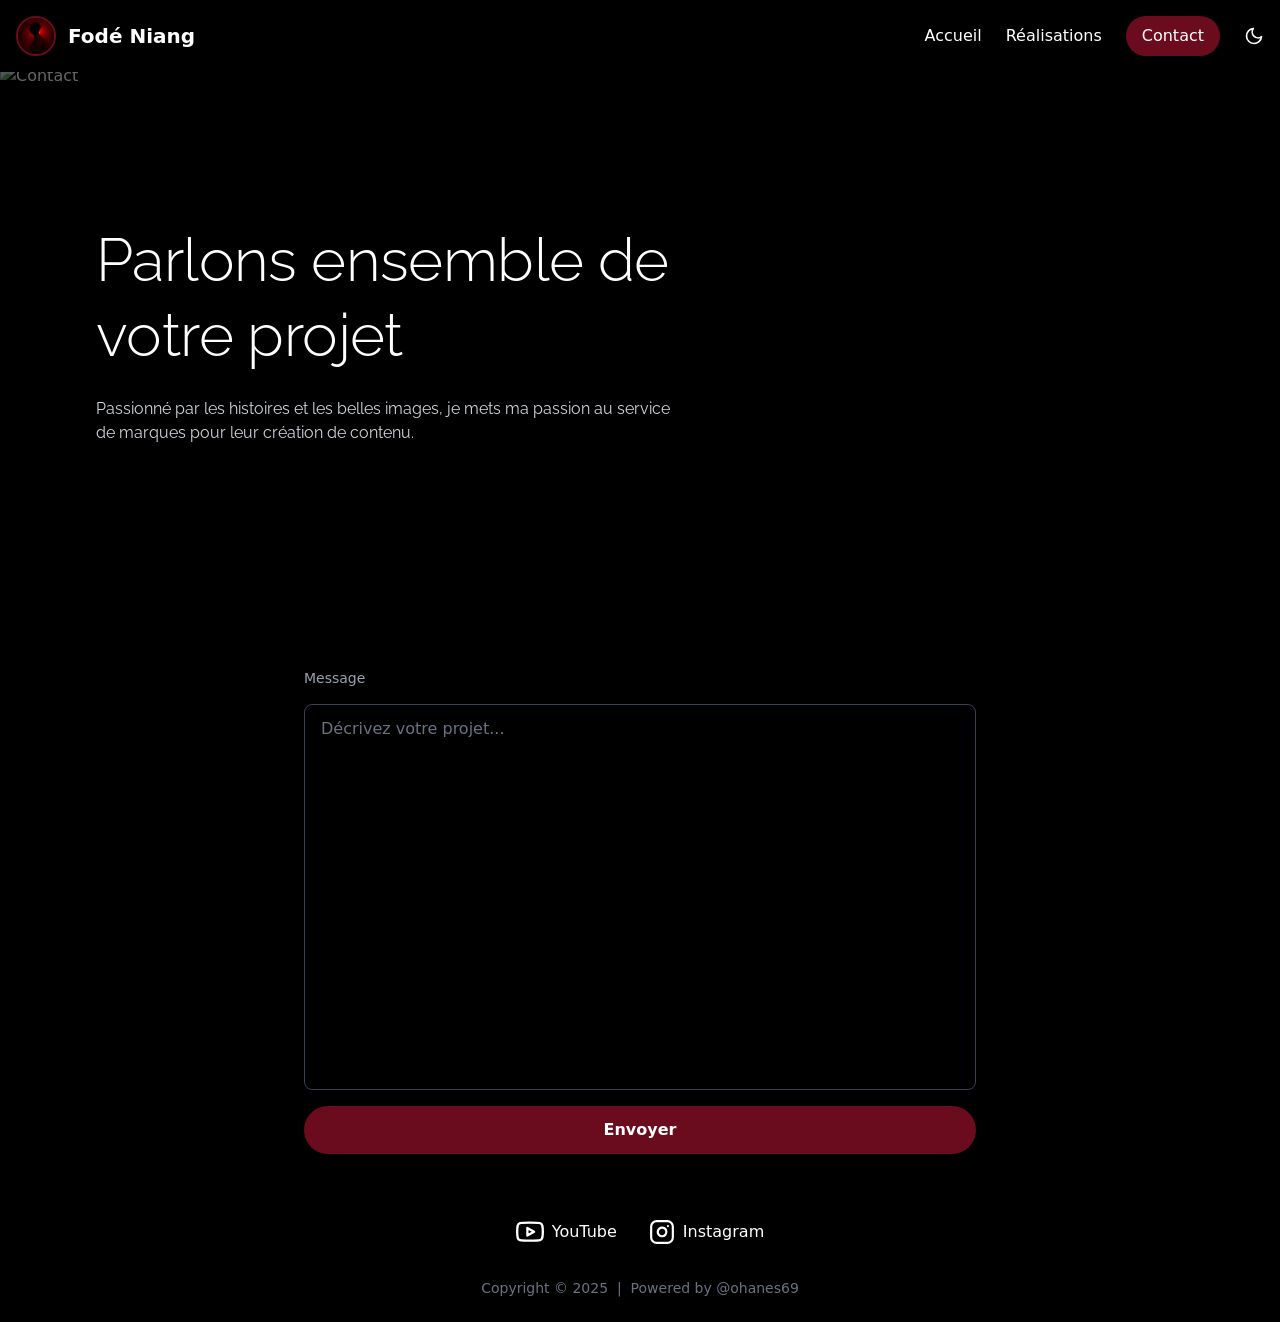
==== commit c62b44b1: "real & contact" ====
--- a/src/contact.html
+++ b/src/contact.html
@@ -7,6 +7,9 @@
   <link rel="icon" type="image/png" href="./favicon/favicon-96x96.png" sizes="96x96" />
   <link rel="apple-touch-icon" sizes="180x180" href="./favicon/apple-touch-icon.png" />
   <link rel="manifest" href="./favicon/site.webmanifest" />
+  <link rel="preconnect" href="https://fonts.googleapis.com">
+  <link rel="preconnect" href="https://fonts.gstatic.com" crossorigin>
+  <link href="https://fonts.googleapis.com/css2?family=Raleway:wght@500;600&display=swap" rel="stylesheet">
   <meta name="viewport" content="width=device-width, initial-scale=1.0">
   <link rel="stylesheet" href="./public/output.css">
   <link rel="stylesheet" href="index.css">
@@ -34,32 +37,36 @@
     </div>
   </header>
 
-  <main class="flex-1 flex items-center justify-center pt-20 pb-12 px-4 mt-14">
-    <div class="contact-grid w-full max-w-5xl mx-auto">
+  <main class="flex-1 pt-16">
 
-      <!-- Gauche : photo -->
-      <div class="contact-photo-panel rounded-2xl overflow-hidden">
-        <img src="./content/IMG_8592.JPG" alt="Fodé Niang" class="w-full h-full object-cover">
+    <!-- Hero photo -->
+    <section class="contact-hero relative w-full h-[60vh] overflow-hidden">
+      <img src="./content/contact.jpg" alt="Contact" class="w-full h-full object-cover">
+      <div class="absolute inset-0 bg-black/60"></div>
+      <div class="absolute inset-0 flex items-center px-8 sm:px-16 lg:px-24">
+        <div class="max-w-xl">
+          <h1 class="text-4xl sm:text-5xl lg:text-6xl font-light text-white leading-tight mb-6">Parlons ensemble de votre projet</h1>
+          <p class="text-base text-gray-300">Passionné par les histoires et les belles images, je mets ma passion au service de marques pour leur création de contenu.</p>
+        </div>
       </div>
+    </section>
 
-      <!-- Droite : formulaire -->
-      <div class="contact-form-panel rounded-2xl p-8">
-        <h2 class="text-xl font-medium mb-6 text-white">Envoyer un message</h2>
-        <form action="mailto:niangfode@gmail.com" method="post" enctype="text/plain" class="space-y-5 h-full flex flex-col">
-          <div class="flex-1">
-            <label class="block text-sm text-gray-400 mb-1" for="message">Message</label>
-            <textarea id="message" name="Message" required
-              class="w-full h-full min-h-64 border border-gray-700 rounded-lg px-4 py-3 text-white placeholder-gray-500 focus:outline-none focus:border-bordeaux transition resize-none"
-              placeholder="Décrivez votre projet..."></textarea>
-          </div>
+    <!-- Formulaire centré -->
+    <section class="py-16 px-4">
+      <div class="max-w-2xl mx-auto">
+        <form action="mailto:niangfode@gmail.com" method="post" enctype="text/plain" class="flex flex-col gap-4">
+          <label class="block text-sm text-gray-400" for="message">Message</label>
+          <textarea id="message" name="Message" required rows="15"
+            class="w-full border border-gray-700 rounded-lg px-4 py-3 text-white placeholder-gray-500 focus:outline-none focus:border-bordeaux transition resize-none"
+            placeholder="Décrivez votre projet..."></textarea>
           <button type="submit"
             class="w-full bg-bordeaux hover:bg-bordeaux-dark text-white font-semibold py-3 rounded-full transition cursor-pointer">
             Envoyer
           </button>
         </form>
       </div>
+    </section>
 
-    </div>
   </main>
 
   <!-- Réseaux sociaux -->
--- a/src/public/output.css
+++ b/src/public/output.css
@@ -526,9 +526,6 @@
   .pointer-events-none {
     pointer-events: none;
   }
-  .visible {
-    visibility: visible;
-  }
   .absolute {
     position: absolute;
   }
@@ -559,15 +556,12 @@
   .z-0 {
     z-index: 0;
   }
+  .z-1 {
+    z-index: 1;
+  }
   .z-5 {
     z-index: 5;
   }
-  .z-7 {
-    z-index: 7;
-  }
-  .z-8 {
-    z-index: 8;
-  }
   .z-9 {
     z-index: 9;
   }
@@ -598,30 +592,24 @@
   .m-1 {
     margin: calc(var(--spacing) * 1);
   }
-  .m-2 {
-    margin: calc(var(--spacing) * 2);
-  }
-  .m-4 {
-    margin: calc(var(--spacing) * 4);
-  }
   .m-5 {
     margin: calc(var(--spacing) * 5);
   }
+  .m-9 {
+    margin: calc(var(--spacing) * 9);
+  }
   .mx-auto {
     margin-inline: auto;
   }
-  .mt-14 {
-    margin-top: calc(var(--spacing) * 14);
-  }
   .mt-16 {
     margin-top: calc(var(--spacing) * 16);
   }
-  .mb-1 {
-    margin-bottom: calc(var(--spacing) * 1);
-  }
   .mb-2 {
     margin-bottom: calc(var(--spacing) * 2);
   }
+  .mb-3 {
+    margin-bottom: calc(var(--spacing) * 3);
+  }
   .mb-4 {
     margin-bottom: calc(var(--spacing) * 4);
   }
@@ -637,6 +625,9 @@
   .mb-16 {
     margin-bottom: calc(var(--spacing) * 16);
   }
+  .ml-auto {
+    margin-left: auto;
+  }
   .block {
     display: block;
   }
@@ -658,11 +649,11 @@
   .aspect-video {
     aspect-ratio: var(--aspect-video);
   }
-  .h-5 {
-    height: calc(var(--spacing) * 5);
-  }
-  .h-6 {
-    height: calc(var(--spacing) * 6);
+  .h-7 {
+    height: calc(var(--spacing) * 7);
+  }
+  .h-9 {
+    height: calc(var(--spacing) * 9);
   }
   .h-10 {
     height: calc(var(--spacing) * 10);
@@ -670,6 +661,9 @@
   .h-\[40vh\] {
     height: 40vh;
   }
+  .h-\[60vh\] {
+    height: 60vh;
+  }
   .h-\[80vh\] {
     height: 80vh;
   }
@@ -685,17 +679,17 @@
   .max-h-\[600px\] {
     max-height: 600px;
   }
-  .min-h-64 {
-    min-height: calc(var(--spacing) * 64);
-  }
   .min-h-screen {
     min-height: 100vh;
   }
-  .w-2 {
-    width: calc(var(--spacing) * 2);
-  }
-  .w-7 {
-    width: calc(var(--spacing) * 7);
+  .w-0 {
+    width: calc(var(--spacing) * 0);
+  }
+  .w-8 {
+    width: calc(var(--spacing) * 8);
+  }
+  .w-9 {
+    width: calc(var(--spacing) * 9);
   }
   .w-10 {
     width: calc(var(--spacing) * 10);
@@ -712,6 +706,9 @@
   .w-full {
     width: 100%;
   }
+  .max-w-2xl {
+    max-width: var(--container-2xl);
+  }
   .max-w-5xl {
     max-width: var(--container-5xl);
   }
@@ -724,6 +721,9 @@
   .max-w-full {
     max-width: 100%;
   }
+  .max-w-xl {
+    max-width: var(--container-xl);
+  }
   .flex-1 {
     flex: 1;
   }
@@ -772,18 +772,8 @@
   .gap-12 {
     gap: calc(var(--spacing) * 12);
   }
-  .space-y-5 {
-    :where(& > :not(:last-child)) {
-      --tw-space-y-reverse: 0;
-      margin-block-start: calc(calc(var(--spacing) * 5) * var(--tw-space-y-reverse));
-      margin-block-end: calc(calc(var(--spacing) * 5) * calc(1 - var(--tw-space-y-reverse)));
-    }
-  }
   .overflow-hidden {
     overflow: hidden;
-  }
-  .rounded-2xl {
-    border-radius: var(--radius-2xl);
   }
   .rounded-full {
     border-radius: calc(infinity * 1px);
@@ -809,24 +799,18 @@
   .border-gray-700 {
     border-color: var(--color-gray-700);
   }
-  .border-gray-800 {
-    border-color: var(--color-gray-800);
-  }
   .bg-black {
     background-color: var(--color-black);
   }
-  .bg-black\/5 {
-    background-color: color-mix(in oklab, var(--color-black) 5%, transparent);
-  }
   .bg-black\/50 {
     background-color: color-mix(in oklab, var(--color-black) 50%, transparent);
   }
+  .bg-black\/60 {
+    background-color: color-mix(in oklab, var(--color-black) 60%, transparent);
+  }
   .bg-bordeaux {
     background-color: var(--color-bordeaux);
   }
-  .bg-gray-900 {
-    background-color: var(--color-gray-900);
-  }
   .bg-white {
     background-color: var(--color-white);
   }
@@ -836,15 +820,9 @@
   .p-2 {
     padding: calc(var(--spacing) * 2);
   }
-  .p-3 {
-    padding: calc(var(--spacing) * 3);
-  }
   .p-5 {
     padding: calc(var(--spacing) * 5);
   }
-  .p-7 {
-    padding: calc(var(--spacing) * 7);
-  }
   .p-8 {
     padding: calc(var(--spacing) * 8);
   }
@@ -854,6 +832,9 @@
   .px-6 {
     padding-inline: calc(var(--spacing) * 6);
   }
+  .px-8 {
+    padding-inline: calc(var(--spacing) * 8);
+  }
   .py-2 {
     padding-block: calc(var(--spacing) * 2);
   }
@@ -875,14 +856,14 @@
   .py-20 {
     padding-block: calc(var(--spacing) * 20);
   }
+  .pt-16 {
+    padding-top: calc(var(--spacing) * 16);
+  }
   .pt-20 {
     padding-top: calc(var(--spacing) * 20);
   }
   .pb-0\.5 {
     padding-bottom: calc(var(--spacing) * 0.5);
-  }
-  .pb-12 {
-    padding-bottom: calc(var(--spacing) * 12);
   }
   .text-center {
     text-align: center;
@@ -898,6 +879,14 @@
     font-size: var(--text-3xl);
     line-height: var(--tw-leading, var(--text-3xl--line-height));
   }
+  .text-4xl {
+    font-size: var(--text-4xl);
+    line-height: var(--tw-leading, var(--text-4xl--line-height));
+  }
+  .text-base {
+    font-size: var(--text-base);
+    line-height: var(--tw-leading, var(--text-base--line-height));
+  }
   .text-lg {
     font-size: var(--text-lg);
     line-height: var(--tw-leading, var(--text-lg--line-height));
@@ -906,18 +895,30 @@
     font-size: var(--text-sm);
     line-height: var(--tw-leading, var(--text-sm--line-height));
   }
-  .text-xl {
-    font-size: var(--text-xl);
-    line-height: var(--tw-leading, var(--text-xl--line-height));
+  .leading-none {
+    --tw-leading: 1;
+    line-height: 1;
   }
   .leading-relaxed {
     --tw-leading: var(--leading-relaxed);
     line-height: var(--leading-relaxed);
   }
+  .leading-tight {
+    --tw-leading: var(--leading-tight);
+    line-height: var(--leading-tight);
+  }
+  .font-bold {
+    --tw-font-weight: var(--font-weight-bold);
+    font-weight: var(--font-weight-bold);
+  }
   .font-extrabold {
     --tw-font-weight: var(--font-weight-extrabold);
     font-weight: var(--font-weight-extrabold);
   }
+  .font-light {
+    --tw-font-weight: var(--font-weight-light);
+    font-weight: var(--font-weight-light);
+  }
   .font-medium {
     --tw-font-weight: var(--font-weight-medium);
     font-weight: var(--font-weight-medium);
@@ -939,6 +940,9 @@
   .text-gray-200 {
     color: var(--color-gray-200);
   }
+  .text-gray-300 {
+    color: var(--color-gray-300);
+  }
   .text-gray-400 {
     color: var(--color-gray-400);
   }
@@ -963,10 +967,6 @@
   .shadow-lg {
     --tw-shadow: 0 10px 15px -3px var(--tw-shadow-color, rgb(0 0 0 / 0.1)), 0 4px 6px -4px var(--tw-shadow-color, rgb(0 0 0 / 0.1));
     box-shadow: var(--tw-inset-shadow), var(--tw-inset-ring-shadow), var(--tw-ring-offset-shadow), var(--tw-ring-shadow), var(--tw-shadow);
-  }
-  .invert {
-    --tw-invert: invert(100%);
-    filter: var(--tw-blur,) var(--tw-brightness,) var(--tw-contrast,) var(--tw-grayscale,) var(--tw-hue-rotate,) var(--tw-invert,) var(--tw-saturate,) var(--tw-sepia,) var(--tw-drop-shadow,);
   }
   .filter {
     filter: var(--tw-blur,) var(--tw-brightness,) var(--tw-contrast,) var(--tw-grayscale,) var(--tw-hue-rotate,) var(--tw-invert,) var(--tw-saturate,) var(--tw-sepia,) var(--tw-drop-shadow,);
@@ -984,9 +984,6 @@
   .duration-300 {
     --tw-duration: 300ms;
     transition-duration: 300ms;
-  }
-  .\[e\:K�\16 H�׭3\] {
-    e: K�H�׭3;
   }
   .hover\:scale-105 {
     &:hover {
@@ -1092,6 +1089,23 @@
       padding-inline: calc(var(--spacing) * 8);
     }
   }
+  .sm\:px-16 {
+    @media (width >= 40rem) {
+      padding-inline: calc(var(--spacing) * 16);
+    }
+  }
+  .sm\:text-2xl {
+    @media (width >= 40rem) {
+      font-size: var(--text-2xl);
+      line-height: var(--tw-leading, var(--text-2xl--line-height));
+    }
+  }
+  .sm\:text-4xl {
+    @media (width >= 40rem) {
+      font-size: var(--text-4xl);
+      line-height: var(--tw-leading, var(--text-4xl--line-height));
+    }
+  }
   .sm\:text-5xl {
     @media (width >= 40rem) {
       font-size: var(--text-5xl);
@@ -1145,9 +1159,26 @@
       padding-inline: calc(var(--spacing) * 12);
     }
   }
+  .lg\:px-24 {
+    @media (width >= 64rem) {
+      padding-inline: calc(var(--spacing) * 24);
+    }
+  }
   .lg\:px-32 {
     @media (width >= 64rem) {
       padding-inline: calc(var(--spacing) * 32);
+    }
+  }
+  .lg\:text-4xl {
+    @media (width >= 64rem) {
+      font-size: var(--text-4xl);
+      line-height: var(--tw-leading, var(--text-4xl--line-height));
+    }
+  }
+  .lg\:text-6xl {
+    @media (width >= 64rem) {
+      font-size: var(--text-6xl);
+      line-height: var(--tw-leading, var(--text-6xl--line-height));
     }
   }
 }
@@ -1202,11 +1233,6 @@
   inherits: false;
   initial-value: skewY(0);
 }
-@property --tw-space-y-reverse {
-  syntax: "*";
-  inherits: false;
-  initial-value: 0;
-}
 @property --tw-border-style {
   syntax: "*";
   inherits: false;
--- a/src/contact.css
+++ b/src/contact.css
@@ -53,3 +53,22 @@
 [data-theme="light"] .contact-form-panel {
   border-color: #e5e7eb !important;
 }
+
+[data-theme="light"] .contact-hero h1,
+[data-theme="light"] .contact-hero p {
+  color: #ffffff !important;
+}
+
+.contact-hero h1,
+.contact-hero p {
+  font-family: 'Raleway', sans-serif;
+}
+
+.contact-hero h1 {
+  font-weight: 300;
+  letter-spacing: -0.01em;
+}
+
+.contact-hero p {
+  font-weight: 400;
+}
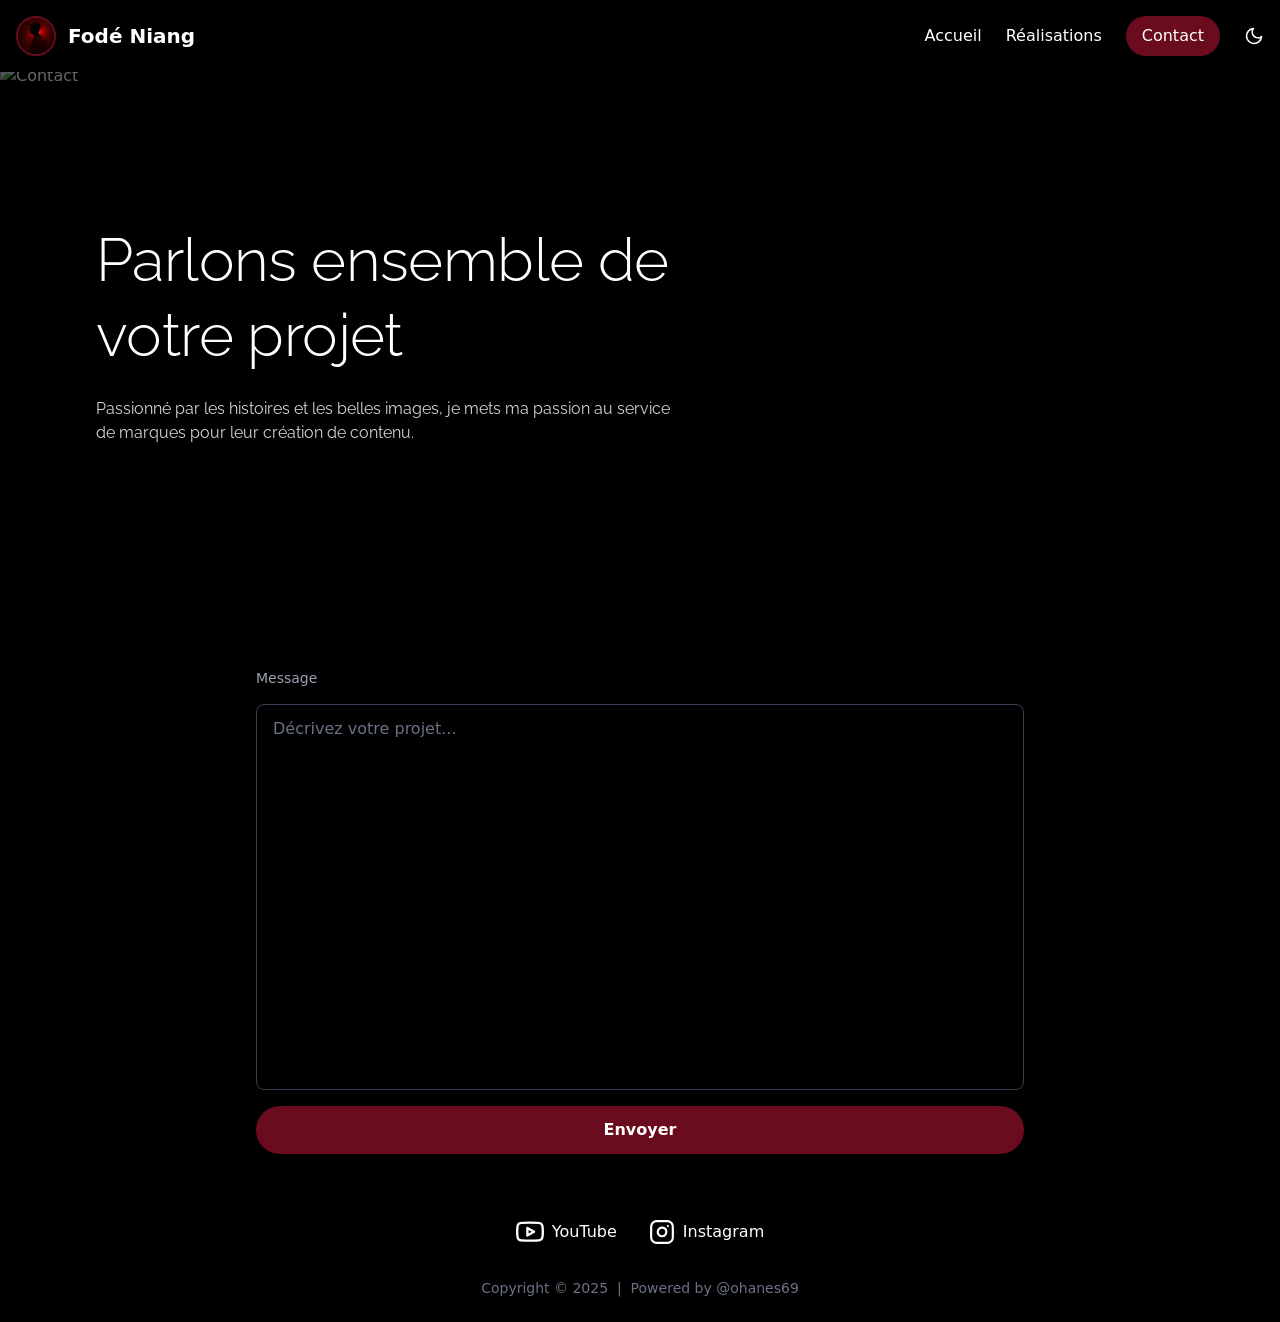
==== commit bb0e01ea: "final version" ====
--- a/src/contact.html
+++ b/src/contact.html
@@ -53,11 +53,11 @@
 
     <!-- Formulaire centré -->
     <section class="py-16 px-4">
-      <div class="max-w-2xl mx-auto">
+      <div class="max-w-3xl mx-auto 2xl:max-w-screen-2xl">
         <form action="mailto:niangfode@gmail.com" method="post" enctype="text/plain" class="flex flex-col gap-4">
           <label class="block text-sm text-gray-400" for="message">Message</label>
           <textarea id="message" name="Message" required rows="15"
-            class="w-full border border-gray-700 rounded-lg px-4 py-3 text-white placeholder-gray-500 focus:outline-none focus:border-bordeaux transition resize-none"
+            class="w-full border border-gray-700 rounded-lg px-4 py-3 text-white placeholder-gray-500 focus:outline-none focus:border-bordeaux transition resize-none 2xl:h-[600px]"
             placeholder="Décrivez votre projet..."></textarea>
           <button type="submit"
             class="w-full bg-bordeaux hover:bg-bordeaux-dark text-white font-semibold py-3 rounded-full transition cursor-pointer">
--- a/src/public/output.css
+++ b/src/public/output.css
@@ -541,30 +541,18 @@
   .top-0 {
     top: calc(var(--spacing) * 0);
   }
-  .top-4 {
-    top: calc(var(--spacing) * 4);
-  }
   .right-0 {
     right: calc(var(--spacing) * 0);
   }
-  .right-4 {
-    right: calc(var(--spacing) * 4);
-  }
   .left-0 {
     left: calc(var(--spacing) * 0);
   }
   .z-0 {
     z-index: 0;
   }
-  .z-1 {
-    z-index: 1;
-  }
   .z-5 {
     z-index: 5;
   }
-  .z-9 {
-    z-index: 9;
-  }
   .z-10 {
     z-index: 10;
   }
@@ -595,15 +583,27 @@
   .m-5 {
     margin: calc(var(--spacing) * 5);
   }
-  .m-9 {
-    margin: calc(var(--spacing) * 9);
-  }
   .mx-auto {
     margin-inline: auto;
   }
+  .mt-2 {
+    margin-top: calc(var(--spacing) * 2);
+  }
+  .mt-4 {
+    margin-top: calc(var(--spacing) * 4);
+  }
+  .mt-8 {
+    margin-top: calc(var(--spacing) * 8);
+  }
+  .mt-10 {
+    margin-top: calc(var(--spacing) * 10);
+  }
   .mt-16 {
     margin-top: calc(var(--spacing) * 16);
   }
+  .mt-20 {
+    margin-top: calc(var(--spacing) * 20);
+  }
   .mb-2 {
     margin-bottom: calc(var(--spacing) * 2);
   }
@@ -619,9 +619,6 @@
   .mb-8 {
     margin-bottom: calc(var(--spacing) * 8);
   }
-  .mb-12 {
-    margin-bottom: calc(var(--spacing) * 12);
-  }
   .mb-16 {
     margin-bottom: calc(var(--spacing) * 16);
   }
@@ -646,18 +643,15 @@
   .inline-flex {
     display: inline-flex;
   }
-  .aspect-video {
-    aspect-ratio: var(--aspect-video);
-  }
-  .h-7 {
-    height: calc(var(--spacing) * 7);
-  }
-  .h-9 {
-    height: calc(var(--spacing) * 9);
-  }
   .h-10 {
     height: calc(var(--spacing) * 10);
   }
+  .h-16 {
+    height: calc(var(--spacing) * 16);
+  }
+  .h-\[30vh\] {
+    height: 30vh;
+  }
   .h-\[40vh\] {
     height: 40vh;
   }
@@ -682,18 +676,12 @@
   .min-h-screen {
     min-height: 100vh;
   }
-  .w-0 {
-    width: calc(var(--spacing) * 0);
-  }
-  .w-8 {
-    width: calc(var(--spacing) * 8);
-  }
-  .w-9 {
-    width: calc(var(--spacing) * 9);
-  }
   .w-10 {
     width: calc(var(--spacing) * 10);
   }
+  .w-16 {
+    width: calc(var(--spacing) * 16);
+  }
   .w-24 {
     width: calc(var(--spacing) * 24);
   }
@@ -709,15 +697,15 @@
   .max-w-2xl {
     max-width: var(--container-2xl);
   }
+  .max-w-3xl {
+    max-width: var(--container-3xl);
+  }
   .max-w-5xl {
     max-width: var(--container-5xl);
   }
   .max-w-6xl {
     max-width: var(--container-6xl);
   }
-  .max-w-7xl {
-    max-width: var(--container-7xl);
-  }
   .max-w-full {
     max-width: 100%;
   }
@@ -780,6 +768,9 @@
   }
   .rounded-lg {
     border-radius: var(--radius-lg);
+  }
+  .rounded-sm {
+    border-radius: var(--radius-sm);
   }
   .border {
     border-style: var(--tw-border-style);
@@ -802,6 +793,9 @@
   .bg-black {
     background-color: var(--color-black);
   }
+  .bg-black\/30 {
+    background-color: color-mix(in oklab, var(--color-black) 30%, transparent);
+  }
   .bg-black\/50 {
     background-color: color-mix(in oklab, var(--color-black) 50%, transparent);
   }
@@ -814,17 +808,17 @@
   .bg-white {
     background-color: var(--color-white);
   }
+  .bg-white\/20 {
+    background-color: color-mix(in oklab, var(--color-white) 20%, transparent);
+  }
   .object-cover {
     object-fit: cover;
   }
   .p-2 {
     padding: calc(var(--spacing) * 2);
   }
-  .p-5 {
-    padding: calc(var(--spacing) * 5);
-  }
-  .p-8 {
-    padding: calc(var(--spacing) * 8);
+  .px-2 {
+    padding-inline: calc(var(--spacing) * 2);
   }
   .px-4 {
     padding-inline: calc(var(--spacing) * 4);
@@ -847,9 +841,6 @@
   .py-6 {
     padding-block: calc(var(--spacing) * 6);
   }
-  .py-12 {
-    padding-block: calc(var(--spacing) * 12);
-  }
   .py-16 {
     padding-block: calc(var(--spacing) * 16);
   }
@@ -870,10 +861,6 @@
   }
   .font-sans {
     font-family: var(--font-sans);
-  }
-  .text-2xl {
-    font-size: var(--text-2xl);
-    line-height: var(--tw-leading, var(--text-2xl--line-height));
   }
   .text-3xl {
     font-size: var(--text-3xl);
@@ -907,10 +894,6 @@
     --tw-leading: var(--leading-tight);
     line-height: var(--leading-tight);
   }
-  .font-bold {
-    --tw-font-weight: var(--font-weight-bold);
-    font-weight: var(--font-weight-bold);
-  }
   .font-extrabold {
     --tw-font-weight: var(--font-weight-extrabold);
     font-weight: var(--font-weight-extrabold);
@@ -960,16 +943,17 @@
       color: var(--color-gray-500);
     }
   }
-  .shadow-2xl {
-    --tw-shadow: 0 25px 50px -12px var(--tw-shadow-color, rgb(0 0 0 / 0.25));
-    box-shadow: var(--tw-inset-shadow), var(--tw-inset-ring-shadow), var(--tw-ring-offset-shadow), var(--tw-ring-shadow), var(--tw-shadow);
-  }
   .shadow-lg {
     --tw-shadow: 0 10px 15px -3px var(--tw-shadow-color, rgb(0 0 0 / 0.1)), 0 4px 6px -4px var(--tw-shadow-color, rgb(0 0 0 / 0.1));
     box-shadow: var(--tw-inset-shadow), var(--tw-inset-ring-shadow), var(--tw-ring-offset-shadow), var(--tw-ring-shadow), var(--tw-shadow);
   }
   .filter {
     filter: var(--tw-blur,) var(--tw-brightness,) var(--tw-contrast,) var(--tw-grayscale,) var(--tw-hue-rotate,) var(--tw-invert,) var(--tw-saturate,) var(--tw-sepia,) var(--tw-drop-shadow,);
+  }
+  .backdrop-blur-sm {
+    --tw-backdrop-blur: blur(var(--blur-sm));
+    -webkit-backdrop-filter: var(--tw-backdrop-blur,) var(--tw-backdrop-brightness,) var(--tw-backdrop-contrast,) var(--tw-backdrop-grayscale,) var(--tw-backdrop-hue-rotate,) var(--tw-backdrop-invert,) var(--tw-backdrop-opacity,) var(--tw-backdrop-saturate,) var(--tw-backdrop-sepia,);
+    backdrop-filter: var(--tw-backdrop-blur,) var(--tw-backdrop-brightness,) var(--tw-backdrop-contrast,) var(--tw-backdrop-grayscale,) var(--tw-backdrop-hue-rotate,) var(--tw-backdrop-invert,) var(--tw-backdrop-opacity,) var(--tw-backdrop-saturate,) var(--tw-backdrop-sepia,);
   }
   .transition {
     transition-property: color, background-color, border-color, outline-color, text-decoration-color, fill, stroke, --tw-gradient-from, --tw-gradient-via, --tw-gradient-to, opacity, box-shadow, transform, translate, scale, rotate, filter, -webkit-backdrop-filter, backdrop-filter;
@@ -1034,6 +1018,11 @@
       outline-style: none;
     }
   }
+  .sm\:mt-8 {
+    @media (width >= 40rem) {
+      margin-top: calc(var(--spacing) * 8);
+    }
+  }
   .sm\:inline {
     @media (width >= 40rem) {
       display: inline;
@@ -1064,6 +1053,11 @@
       width: calc(var(--spacing) * 40);
     }
   }
+  .sm\:grid-cols-1 {
+    @media (width >= 40rem) {
+      grid-template-columns: repeat(1, minmax(0, 1fr));
+    }
+  }
   .sm\:grid-cols-2 {
     @media (width >= 40rem) {
       grid-template-columns: repeat(2, minmax(0, 1fr));
@@ -1084,26 +1078,9 @@
       padding: calc(var(--spacing) * 6);
     }
   }
-  .sm\:px-8 {
-    @media (width >= 40rem) {
-      padding-inline: calc(var(--spacing) * 8);
-    }
-  }
   .sm\:px-16 {
     @media (width >= 40rem) {
       padding-inline: calc(var(--spacing) * 16);
-    }
-  }
-  .sm\:text-2xl {
-    @media (width >= 40rem) {
-      font-size: var(--text-2xl);
-      line-height: var(--tw-leading, var(--text-2xl--line-height));
-    }
-  }
-  .sm\:text-4xl {
-    @media (width >= 40rem) {
-      font-size: var(--text-4xl);
-      line-height: var(--tw-leading, var(--text-4xl--line-height));
     }
   }
   .sm\:text-5xl {
@@ -1122,6 +1099,16 @@
     @media (width >= 40rem) {
       font-size: var(--text-xl);
       line-height: var(--tw-leading, var(--text-xl--line-height));
+    }
+  }
+  .md\:h-\[0vh\] {
+    @media (width >= 48rem) {
+      height: 0vh;
+    }
+  }
+  .md\:h-\[40vh\] {
+    @media (width >= 48rem) {
+      height: 40vh;
     }
   }
   .md\:h-\[60vh\] {
@@ -1129,9 +1116,9 @@
       height: 60vh;
     }
   }
-  .lg\:w-1\/2 {
-    @media (width >= 64rem) {
-      width: calc(1/2 * 100%);
+  .md\:h-\[80vh\] {
+    @media (width >= 48rem) {
+      height: 80vh;
     }
   }
   .lg\:grid-cols-2 {
@@ -1144,11 +1131,6 @@
       grid-template-columns: repeat(4, minmax(0, 1fr));
     }
   }
-  .lg\:flex-row {
-    @media (width >= 64rem) {
-      flex-direction: row;
-    }
-  }
   .lg\:justify-end {
     @media (width >= 64rem) {
       justify-content: flex-end;
@@ -1159,6 +1141,11 @@
       padding-inline: calc(var(--spacing) * 12);
     }
   }
+  .lg\:px-16 {
+    @media (width >= 64rem) {
+      padding-inline: calc(var(--spacing) * 16);
+    }
+  }
   .lg\:px-24 {
     @media (width >= 64rem) {
       padding-inline: calc(var(--spacing) * 24);
@@ -1167,12 +1154,6 @@
   .lg\:px-32 {
     @media (width >= 64rem) {
       padding-inline: calc(var(--spacing) * 32);
-    }
-  }
-  .lg\:text-4xl {
-    @media (width >= 64rem) {
-      font-size: var(--text-4xl);
-      line-height: var(--tw-leading, var(--text-4xl--line-height));
     }
   }
   .lg\:text-6xl {
@@ -1181,6 +1162,86 @@
       line-height: var(--tw-leading, var(--text-6xl--line-height));
     }
   }
+  .xl\:max-w-7xl {
+    @media (width >= 80rem) {
+      max-width: var(--container-7xl);
+    }
+  }
+  .\32 xl\:h-\[600px\] {
+    @media (width >= 96rem) {
+      height: 600px;
+    }
+  }
+  .\32 xl\:h-\[800\] {
+    @media (width >= 96rem) {
+      height: 800;
+    }
+  }
+  .\32 xl\:h-\[800px\] {
+    @media (width >= 96rem) {
+      height: 800px;
+    }
+  }
+  .\32 xl\:max-h-\[900px\] {
+    @media (width >= 96rem) {
+      max-height: 900px;
+    }
+  }
+  .\32 xl\:max-w-7 {
+    @media (width >= 96rem) {
+      max-width: calc(var(--spacing) * 7);
+    }
+  }
+  .\32 xl\:max-w-7xl {
+    @media (width >= 96rem) {
+      max-width: var(--container-7xl);
+    }
+  }
+  .\32 xl\:max-w-8 {
+    @media (width >= 96rem) {
+      max-width: calc(var(--spacing) * 8);
+    }
+  }
+  .\32 xl\:max-w-screen-2xl {
+    @media (width >= 96rem) {
+      max-width: var(--breakpoint-2xl);
+    }
+  }
+  .\32 xl\:py-32 {
+    @media (width >= 96rem) {
+      padding-block: calc(var(--spacing) * 32);
+    }
+  }
+  .\32 xl\:text-2xl {
+    @media (width >= 96rem) {
+      font-size: var(--text-2xl);
+      line-height: var(--tw-leading, var(--text-2xl--line-height));
+    }
+  }
+  .\32 xl\:text-3xl {
+    @media (width >= 96rem) {
+      font-size: var(--text-3xl);
+      line-height: var(--tw-leading, var(--text-3xl--line-height));
+    }
+  }
+  .\32 xl\:text-4xl {
+    @media (width >= 96rem) {
+      font-size: var(--text-4xl);
+      line-height: var(--tw-leading, var(--text-4xl--line-height));
+    }
+  }
+  .\32 xl\:text-5xl {
+    @media (width >= 96rem) {
+      font-size: var(--text-5xl);
+      line-height: var(--tw-leading, var(--text-5xl--line-height));
+    }
+  }
+  .\32 xl\:text-xl {
+    @media (width >= 96rem) {
+      font-size: var(--text-xl);
+      line-height: var(--tw-leading, var(--text-xl--line-height));
+    }
+  }
 }
 @keyframes spin {
   to {
@@ -1341,6 +1402,42 @@
   syntax: "*";
   inherits: false;
 }
+@property --tw-backdrop-blur {
+  syntax: "*";
+  inherits: false;
+}
+@property --tw-backdrop-brightness {
+  syntax: "*";
+  inherits: false;
+}
+@property --tw-backdrop-contrast {
+  syntax: "*";
+  inherits: false;
+}
+@property --tw-backdrop-grayscale {
+  syntax: "*";
+  inherits: false;
+}
+@property --tw-backdrop-hue-rotate {
+  syntax: "*";
+  inherits: false;
+}
+@property --tw-backdrop-invert {
+  syntax: "*";
+  inherits: false;
+}
+@property --tw-backdrop-opacity {
+  syntax: "*";
+  inherits: false;
+}
+@property --tw-backdrop-saturate {
+  syntax: "*";
+  inherits: false;
+}
+@property --tw-backdrop-sepia {
+  syntax: "*";
+  inherits: false;
+}
 @property --tw-duration {
   syntax: "*";
   inherits: false;
